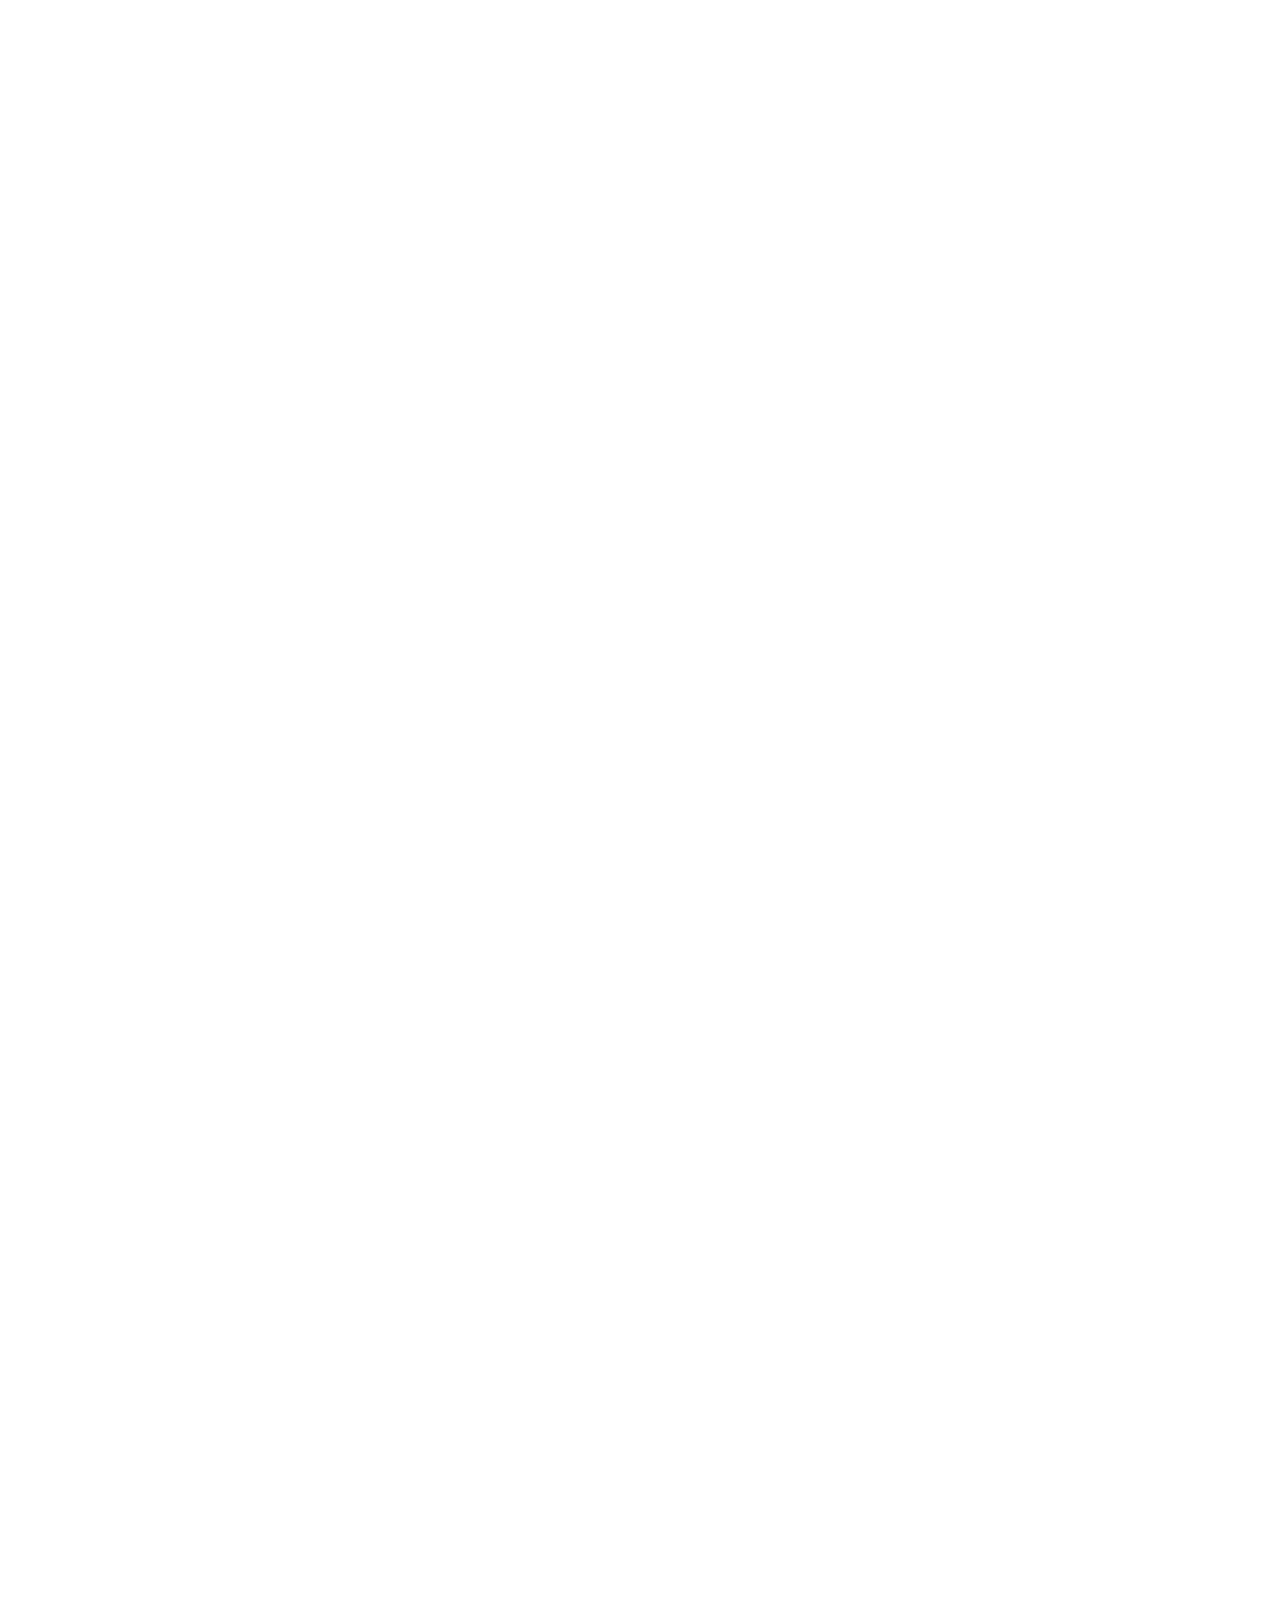
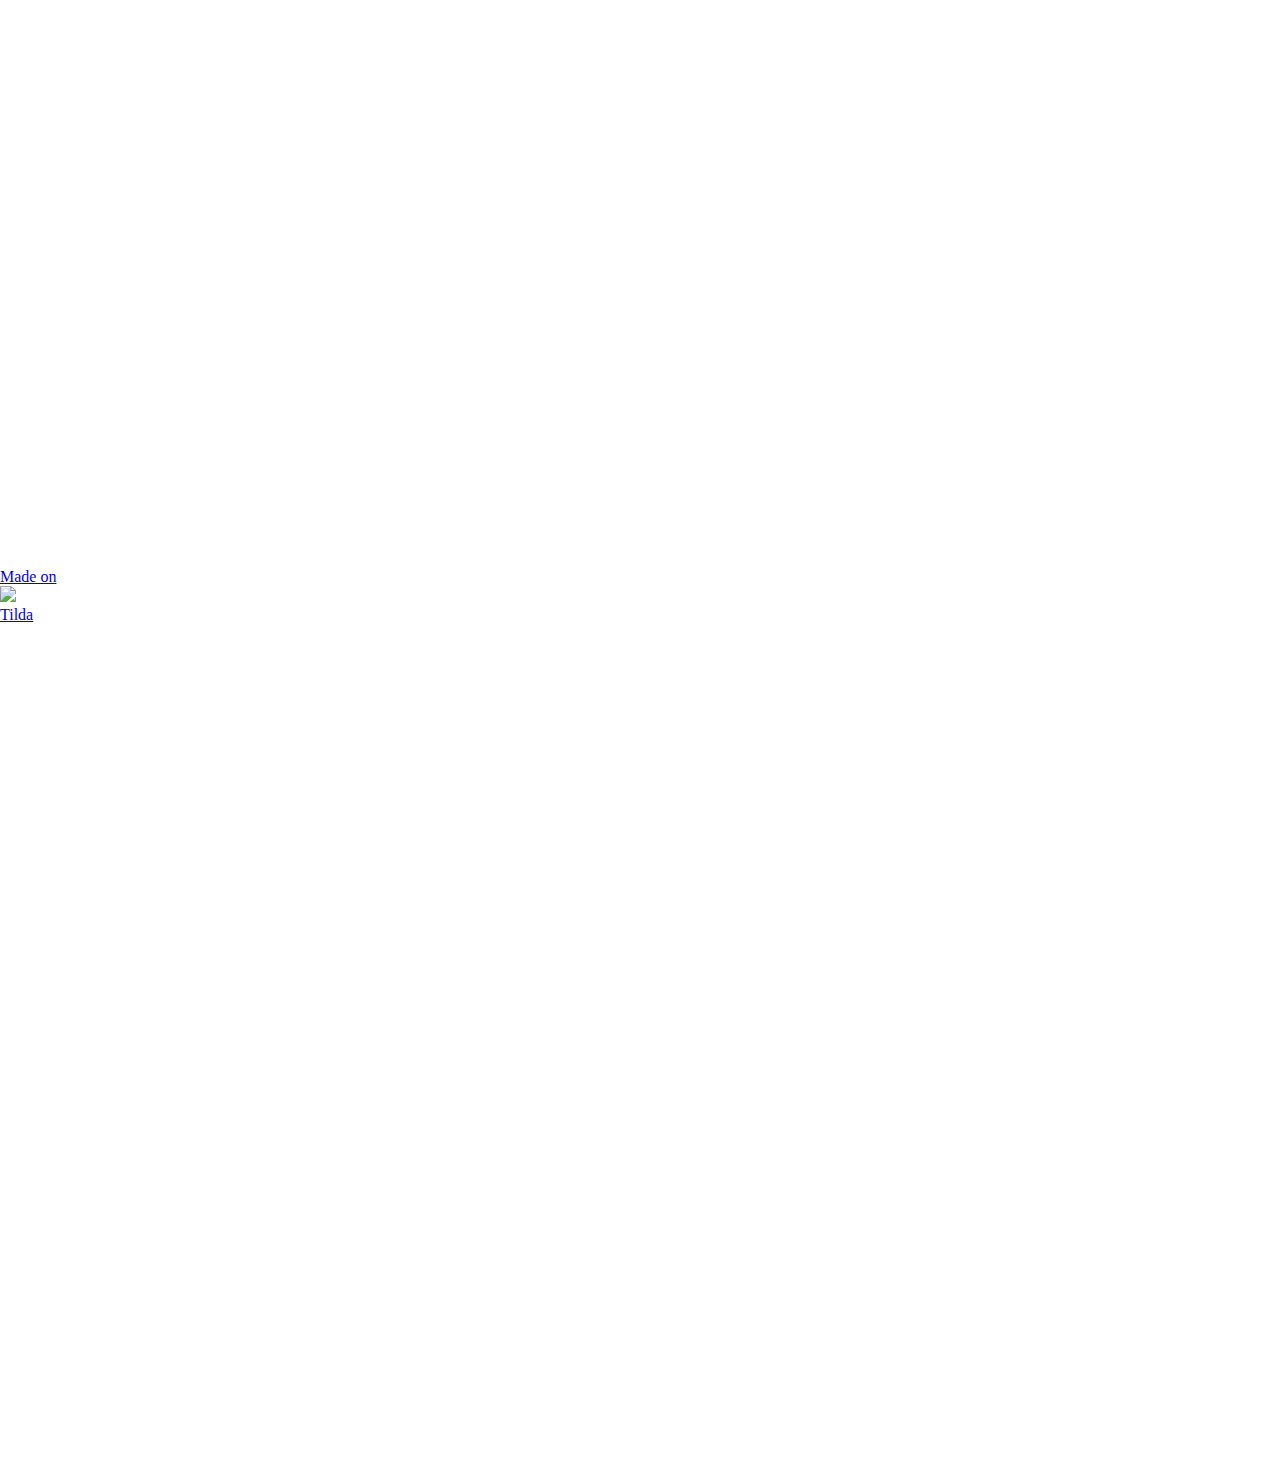
==== index.html @ 74adfaa8 "Add files via upload" ====
<!DOCTYPE html><html> <head><meta charset="utf-8" /><meta http-equiv="Content-Type" content="text/html; charset=utf-8" /><meta name="viewport" content="width=device-width, initial-scale=1.0" /> <!--metatextblock--><title>Richman lounge</title><meta property="og:url" content="http://45gg.tilda.ws/page7976437.html" /><meta property="og:title" content="Richman lounge" /><meta property="og:description" content="" /><meta property="og:type" content="website" /> <link rel="canonical" href="http://45gg.tilda.ws/page7976437.html"><!--/metatextblock--><meta property="fb:app_id" content="257953674358265" /><meta name="format-detection" content="telephone=no" /><meta http-equiv="x-dns-prefetch-control" content="on"><link rel="dns-prefetch" href="https://tilda.ws"><link rel="dns-prefetch" href="https://static.tildacdn.com"><link rel="shortcut icon" href="https://static.tildacdn.com/img/tildafavicon.ico" type="image/x-icon" /><!-- Assets --><link rel="stylesheet" href="https://static.tildacdn.com/css/tilda-grid-3.0.min.css" type="text/css" media="all" /><link rel="stylesheet" href="https://tilda.ws/project1634036/tilda-blocks-2.12.css?t=1572715672" type="text/css" media="all" /><link rel="stylesheet" href="https://static.tildacdn.com/css/tilda-animation-1.0.min.css" type="text/css" media="all" /><link rel="stylesheet" href="https://static.tildacdn.com/css/tilda-slds-1.4.min.css" type="text/css" media="all" /><link rel="stylesheet" href="https://static.tildacdn.com/css/tilda-zoom-2.0.min.css" type="text/css" media="all" /><script src="https://static.tildacdn.com/js/jquery-1.10.2.min.js"></script><script src="https://static.tildacdn.com/js/tilda-scripts-2.8.min.js"></script><script src="https://tilda.ws/project1634036/tilda-blocks-2.7.js?t=1572715672"></script><script src="https://static.tildacdn.com/js/lazyload-1.3.min.js" charset="utf-8"></script><script src="https://static.tildacdn.com/js/tilda-animation-1.0.min.js" charset="utf-8"></script><script src="https://static.tildacdn.com/js/tilda-slds-1.4.min.js" charset="utf-8"></script><script src="https://static.tildacdn.com/js/hammer.min.js" charset="utf-8"></script><script src="https://static.tildacdn.com/js/tilda-zoom-2.0.min.js" charset="utf-8"></script><script type="text/javascript">window.dataLayer = window.dataLayer || [];</script><script type="text/javascript">if((/bot|google|yandex|baidu|bing|msn|duckduckbot|teoma|slurp|crawler|spider|robot|crawling|facebook/i.test(navigator.userAgent))===false && typeof(sessionStorage)!='undefined' && sessionStorage.getItem('visited')!=='y'){	var style=document.createElement('style');	style.type='text/css';	style.innerHTML='@media screen and (min-width: 980px) {.t-records {opacity: 0;}.t-records_animated {-webkit-transition: opacity ease-in-out .2s;-moz-transition: opacity ease-in-out .2s;-o-transition: opacity ease-in-out .2s;transition: opacity ease-in-out .2s;}.t-records.t-records_visible {opacity: 1;}}';	document.getElementsByTagName('head')[0].appendChild(style);	$(document).ready(function() { $('.t-records').addClass('t-records_animated'); setTimeout(function(){ $('.t-records').addClass('t-records_visible'); sessionStorage.setItem('visited','y'); },400);	});
}</script></head><body class="t-body" style="margin:0;"><!--allrecords--><div id="allrecords" class="t-records" data-hook="blocks-collection-content-node" data-tilda-project-id="1634036" data-tilda-page-id="7976437" data-tilda-formskey="f21e9b0b5f31719cbe5cd956c4e78e54" ><div id="rec139011988" class="r t-rec" style=" " data-animationappear="off" data-record-type="396" ><!-- T396 --><style>#rec139011988 .t396__artboard{min-height: 700px;height: 100vh; background-color: #ffffff;}#rec139011988 .t396__filter{min-height: 700px;height: 100vh;}#rec139011988 .t396__carrier{min-height: 700px;height: 100vh;background-position: center top;background-attachment: fixed;transform:translate3d(0,0,0);-moz-transform: unset;background-image: url('https://static.tildacdn.com/tild6662-3864-4765-a563-616562633734/-/resize/20x/background_contacts.png');background-size:cover;background-repeat:no-repeat;}@media screen and (max-width: 1199px){#rec139011988 .t396__artboard{}#rec139011988 .t396__filter{}#rec139011988 .t396__carrier{background-attachment:scroll;}}@media screen and (max-width: 959px){}@media screen and (max-width: 639px){}@media screen and (max-width: 479px){}#rec139011988 .tn-elem[data-elem-id="1470209944682"]{color:#000000;z-index:2;top: calc(50vh - 350px + 335px);left: calc(50% - 600px + 150px);width:600px;}#rec139011988 .tn-elem[data-elem-id="1470209944682"] .tn-atom{color:#000000;font-size:38px;font-family:'Arial',Arial,sans-serif;line-height:0.95;font-weight:700;background-position:center center;border-color:transparent;border-style:solid;}@media screen and (max-width: 1199px){}@media screen and (max-width: 959px){#rec139011988 .tn-elem[data-elem-id="1470209944682"]{top: calc(50vh - 350px + 520px);left: calc(50% - 320px + 60px);width:569px;}#rec139011988 .tn-elem[data-elem-id="1470209944682"] .tn-atom{font-size:37px;}}@media screen and (max-width: 639px){#rec139011988 .tn-elem[data-elem-id="1470209944682"]{top: calc(50vh - 350px + 530px);left: calc(50% - 240px + 30px);width:580px;}#rec139011988 .tn-elem[data-elem-id="1470209944682"] .tn-atom{font-size:31px;}}@media screen and (max-width: 479px){#rec139011988 .tn-elem[data-elem-id="1470209944682"]{top: calc(530px);left: calc(50% - 160px + 10px);width:337px;}#rec139011988 .tn-elem[data-elem-id="1470209944682"] .tn-atom{font-size:22px;}}#rec139011988 .tn-elem[data-elem-id="1470210011265"]{color:#000000;z-index:3;top: calc(50vh - 350px + 450px);left: calc(50% - 600px + 290px);width:410px;}#rec139011988 .tn-elem[data-elem-id="1470210011265"] .tn-atom{color:#000000;font-size:27px;font-family:'Georgia',serif;line-height:1;font-weight:500;background-position:center center;border-color:transparent;border-style:solid;}@media screen and (max-width: 1199px){}@media screen and (max-width: 959px){#rec139011988 .tn-elem[data-elem-id="1470210011265"]{top: calc(50vh - 350px + 610px);left: calc(50% - 320px + 120px);}}@media screen and (max-width: 639px){#rec139011988 .tn-elem[data-elem-id="1470210011265"]{top: calc(50vh - 350px + 615px);left: calc(50% - 240px + 100px);width:388px;}#rec139011988 .tn-elem[data-elem-id="1470210011265"] .tn-atom{font-size:19px;}}@media screen and (max-width: 479px){#rec139011988 .tn-elem[data-elem-id="1470210011265"]{top: calc(605px);left: calc(50% - 160px + 10px);}#rec139011988 .tn-elem[data-elem-id="1470210011265"] .tn-atom{font-size:20px;}}#rec139011988 .tn-elem[data-elem-id="1470210033144"]{z-index:4;top: calc(50vh - 350px + 0px);left: calc(50% - 600px + 0px);width:60%;}#rec139011988 .tn-elem[data-elem-id="1470210033144"] .tn-atom{background-position:center center;border-color:transparent;border-style:solid;}@media screen and (max-width: 1199px){#rec139011988 .tn-elem[data-elem-id="1470210033144"]{top: calc(50vh - 350px + 10px);left: calc(50% - 480px + 90px);}}@media screen and (max-width: 959px){#rec139011988 .tn-elem[data-elem-id="1470210033144"]{top: calc(50vh - 350px + 0px);left: calc(50% - 320px + 110px);}}@media screen and (max-width: 639px){}@media screen and (max-width: 479px){#rec139011988 .tn-elem[data-elem-id="1470210033144"]{top: calc(35px);left: calc(50% - 160px + 20px);width:87%;}}#rec139011988 .tn-elem[data-elem-id="1470210128180"]{color:#000000;z-index:5;top: calc(50vh - 350px + 620px);left: calc(50% - 600px + 180px);width:190px;}#rec139011988 .tn-elem[data-elem-id="1470210128180"] .tn-atom{color:#000000;font-size:18px;font-family:'Arial',Arial,sans-serif;line-height:1.55;font-weight:400;opacity:0.2;background-position:center center;border-color:transparent;border-style:solid;}@media screen and (max-width: 1199px){}@media screen and (max-width: 959px){}@media screen and (max-width: 639px){}@media screen and (max-width: 479px){}#rec139011988 .tn-elem[data-elem-id="1470210224069"]{z-index:1;top: calc(50vh - 350px + 0px);left: calc(50% - 600px + 732px);width:40%;height:100vh;}#rec139011988 .tn-elem[data-elem-id="1470210224069"] .tn-atom{background-color:#fff705;background-position:center center;background-size:cover;background-repeat:no-repeat;border-color:transparent;border-style:solid;}@media screen and (max-width: 1199px){}@media screen and (max-width: 959px){#rec139011988 .tn-elem[data-elem-id="1470210224069"]{top: calc(50vh - 350px + 167px);left: calc(50% - 320px + 229px);width:29%;height:47vh;}}@media screen and (max-width: 639px){#rec139011988 .tn-elem[data-elem-id="1470210224069"]{top: calc(50vh - 350px + 149px);left: calc(50% - 240px + 126px);width:46%;height:52vh;}}@media screen and (max-width: 479px){#rec139011988 .tn-elem[data-elem-id="1470210224069"]{top: calc(179px);left: calc(50% - 160px + 62px);width:61%;height:45vh;}}#rec139011988 .tn-elem[data-elem-id="1470233923389"]{color:#000000;z-index:6;top: calc(50vh - 350px + 480px);left: calc(50% - 600px + 260px);width:410px;}#rec139011988 .tn-elem[data-elem-id="1470233923389"] .tn-atom{color:#000000;font-size:44px;font-family:'Arial',Arial,sans-serif;line-height:1.15;font-weight:400;opacity:0.2;background-position:center center;border-color:transparent;border-style:solid;}@media screen and (max-width: 1199px){}@media screen and (max-width: 959px){}@media screen and (max-width: 639px){}@media screen and (max-width: 479px){}</style> <div class='t396'><div class="t396__artboard" data-artboard-recid="139011988"	data-artboard-height="700"	data-artboard-height_vh="100"	data-artboard-valign="center"	data-artboard-ovrflw=""	> <div class="t396__carrier t-bgimg" data-artboard-recid="139011988" data-original="https://static.tildacdn.com/tild6662-3864-4765-a563-616562633734/background_contacts.png"></div> <div class="t396__filter" data-artboard-recid="139011988"></div> <div class='t396__elem tn-elem tn-elem__1390119881470209944682' data-elem-id='1470209944682' data-elem-type='text'	data-field-top-value="335"	data-field-top-res-640-value="520"	data-field-top-res-480-value="530"	data-field-top-res-320-value="530"	data-field-left-value="150"	data-field-left-res-640-value="60"	data-field-left-res-480-value="30"	data-field-left-res-320-value="10"	data-field-width-value="600"	data-field-width-res-640-value="569"	data-field-width-res-480-value="580"	data-field-width-res-320-value="337"	data-field-axisy-value="top"	data-field-axisx-value="left"	data-field-container-value="grid"	data-field-topunits-value=""	data-field-leftunits-value=""	data-field-heightunits-value=""	data-field-widthunits-value="" > <div class='tn-atom' field='tn_text_1470209944682' >Москва, ЖК Мещерский Лес, Боровское шоссе, д.2 кор.5</div> </div> <div class='t396__elem tn-elem tn-elem__1390119881470210011265' data-elem-id='1470210011265' data-elem-type='text'	data-field-top-value="450"	data-field-top-res-640-value="610"	data-field-top-res-480-value="615"	data-field-top-res-320-value="605"	data-field-left-value="290"	data-field-left-res-640-value="120"	data-field-left-res-480-value="100"	data-field-left-res-320-value="10"	data-field-width-value="410"	data-field-width-res-480-value="388"	data-field-axisy-value="top"	data-field-axisx-value="left"	data-field-container-value="grid"	data-field-topunits-value=""	data-field-leftunits-value=""	data-field-heightunits-value=""	data-field-widthunits-value="" > <div class='tn-atom' field='tn_text_1470210011265' >Резерв столов +7965 404-41-41</div> </div> <div class='t396__elem tn-elem tn-elem__1390119881470210033144 t-animate' data-elem-id='1470210033144' data-elem-type='image'	data-field-top-value="0"	data-field-top-res-960-value="10"	data-field-top-res-640-value="0"	data-field-top-res-320-value="35"	data-field-left-value="0"	data-field-left-res-960-value="90"	data-field-left-res-640-value="110"	data-field-left-res-320-value="20"	data-field-width-value="60"	data-field-width-res-320-value="87"	data-field-axisy-value="top"	data-field-axisx-value="left"	data-field-container-value="grid"	data-field-topunits-value=""	data-field-leftunits-value=""	data-field-heightunits-value=""	data-field-widthunits-value="%"	data-animate-style="zoomin" data-animate-duration="1.5" data-animate-scale="2" > <div class='tn-atom' > <img class='tn-atom__img t-img' data-original='https://static.tildacdn.com/tild6636-3834-4633-b361-353232643632/logo.png' imgfield='tn_img_1470210033144'> </div> </div> <div class='t396__elem tn-elem tn-elem__1390119881470210128180' data-elem-id='1470210128180' data-elem-type='text'	data-field-top-value="620"	data-field-left-value="180"	data-field-width-value="190"	data-field-axisy-value="top"	data-field-axisx-value="left"	data-field-container-value="grid"	data-field-topunits-value=""	data-field-leftunits-value=""	data-field-heightunits-value=""	data-field-widthunits-value="" > <div class='tn-atom' field='tn_text_1470210128180' ></div> </div> <div class='t396__elem tn-elem tn-elem__1390119881470210224069 t-animate' data-elem-id='1470210224069' data-elem-type='shape'	data-field-top-value="0"	data-field-top-res-640-value="167"	data-field-top-res-480-value="149"	data-field-top-res-320-value="179"	data-field-left-value="732"	data-field-left-res-640-value="229"	data-field-left-res-480-value="126"	data-field-left-res-320-value="62"	data-field-height-value="100"	data-field-height-res-640-value="47"	data-field-height-res-480-value="52"	data-field-height-res-320-value="45"	data-field-width-value="40"	data-field-width-res-640-value="29"	data-field-width-res-480-value="46"	data-field-width-res-320-value="61"	data-field-axisy-value="top"	data-field-axisx-value="left"	data-field-container-value="grid"	data-field-topunits-value=""	data-field-leftunits-value=""	data-field-heightunits-value="%"	data-field-widthunits-value="%"	data-animate-style="zoomin" data-animate-duration="1.5" data-animate-scale="2" > <div class='tn-atom t-bgimg' data-original="https://static.tildacdn.com/tild6133-3939-4739-b464-666165666536/image6.jpeg" style="background-image:url('https://static.tildacdn.com/tild6133-3939-4739-b464-666165666536/-/resize/20x/image6.jpeg');" > </div> </div> <div class='t396__elem tn-elem tn-elem__1390119881470233923389' data-elem-id='1470233923389' data-elem-type='text'	data-field-top-value="480"	data-field-left-value="260"	data-field-width-value="410"	data-field-axisy-value="top"	data-field-axisx-value="left"	data-field-container-value="grid"	data-field-topunits-value=""	data-field-leftunits-value=""	data-field-heightunits-value=""	data-field-widthunits-value="" > <div class='tn-atom' field='tn_text_1470233923389' ></div> </div> </div> </div> <script>$( document ).ready(function() { t396_init('139011988');
});</script><!-- /T396 --></div><div id="rec139105509" class="r t-rec t-rec_pt_0 t-rec_pb_0" style="padding-top:0px;padding-bottom:0px; " data-animationappear="off" data-record-type="465" ><!-- T465 --><div class="t465"> <div class="t-container__100 t465__container"> <div class="t465__item"> <a style="height: 100px;" class="t465__fb" href="https://facebook.com/RichmanLoungeMsk" target="_blank" rel="nofollow"> <div class="t465__iconwrapper"> <svg class="t-sociallinks__svg" version="1.1" id="Layer_1" xmlns="http://www.w3.org/2000/svg" xmlns:xlink="http://www.w3.org/1999/xlink" x="0px" y="0px" width="50px" height="50px" viewBox="0 0 48 48" enable-background="new 0 0 48 48" xml:space="preserve"><desc>Facebook</desc><path style="fill:#fff;" d="M21.1 7.8C22.5 6.5 24.5 6 26.4 6h6v6.3h-3.9c-.8-.1-1.6.6-1.8 1.4v4.2h5.7c-.1 2-.4 4.1-.7 6.1h-5v18h-7.4V24h-3.6v-6h3.6v-5.9c.1-1.7.7-3.3 1.8-4.3z"/></svg> </div> </a> </div> <div class="t465__item"> <a style="height: 100px;" class="t465__vk" href="https://vk.com/richmanlounge" target="_blank" rel="nofollow"> <div class="t465__iconwrapper"> <svg class="t-sociallinks__svg" version="1.1" id="Layer_1" xmlns="http://www.w3.org/2000/svg" xmlns:xlink="http://www.w3.org/1999/xlink" x="0px" y="0px" width="50px" height="50px" viewBox="0 0 48 48" enable-background="new 0 0 48 48" xml:space="preserve"><desc>VK</desc><path style="fill:#fff;" d="M41.2 22.2c.6-.8 1.1-1.5 1.5-2 2.7-3.5 3.8-5.8 3.5-6.8l-.2-.2c-.1-.1-.3-.3-.7-.4-.4-.1-.9-.1-1.5-.1h-7.2c-.2 0-.3 0-.3.1 0 0-.1 0-.1.1v.1c-.1 0-.2.1-.3.2-.1.1-.2.2-.2.4-.7 1.9-1.5 3.6-2.5 5.2-.6 1-1.1 1.8-1.6 2.5s-.9 1.2-1.2 1.5c-.3.3-.6.6-.9.8-.2.3-.4.4-.5.4-.1 0-.3-.1-.4-.1-.2-.1-.4-.3-.5-.6-.1-.2-.2-.5-.3-.9 0-.4-.1-.7-.1-.9v-1.1-1-1.9c0-.7 0-1.2.1-1.6v-1.3c0-.4 0-.8-.1-1.1-.1-.3-.1-.5-.2-.7-.1-.2-.3-.4-.5-.6-.2-.1-.5-.2-.8-.3-.8-.2-1.9-.3-3.1-.3-2.9 0-4.7.2-5.5.6-.3.2-.6.4-.9.7-.3.3-.3.5-.1.6.9.1 1.6.5 2 1l.1.3c.1.2.2.6.3 1.1.1.5.2 1.1.2 1.7.1 1.1.1 2.1 0 2.9-.1.8-.1 1.4-.2 1.9-.1.4-.2.8-.3 1.1-.1.3-.2.4-.3.5 0 .1-.1.1-.1.1-.1-.1-.4-.1-.6-.1-.2 0-.5-.1-.8-.3-.3-.2-.6-.5-1-.9-.3-.4-.7-.9-1.1-1.6-.4-.7-.8-1.5-1.3-2.4l-.4-.7c-.2-.4-.5-1.1-.9-1.9-.4-.8-.8-1.6-1.1-2.4-.1-.3-.3-.6-.6-.7l-.1-.1c-.1-.1-.2-.1-.4-.2s-.3-.1-.5-.2H3.2c-.6 0-1.1.1-1.3.4l-.1.1c0 .1-.1.2-.1.4s0 .4.1.6c.9 2.2 1.9 4.3 3 6.3s2 3.6 2.8 4.9c.8 1.2 1.6 2.4 2.4 3.5.8 1.1 1.4 1.8 1.7 2.1.3.3.5.5.6.7l.6.6c.4.4.9.8 1.6 1.3.7.5 1.5 1 2.4 1.5.9.5 1.9.9 3 1.2 1.2.3 2.3.4 3.4.4H26c.5 0 .9-.2 1.2-.5l.1-.1c.1-.1.1-.2.2-.4s.1-.4.1-.6c0-.7 0-1.3.1-1.8s.2-.9.4-1.2c.1-.3.3-.5.5-.7.2-.2.3-.3.4-.3.1 0 .1-.1.2-.1.4-.1.8 0 1.3.4s1 .8 1.4 1.3c.4.5 1 1.1 1.6 1.8.6.7 1.2 1.2 1.6 1.5l.5.3c.3.2.7.4 1.2.5.5.2.9.2 1.3.1l5.9-.1c.6 0 1-.1 1.4-.3.3-.2.5-.4.6-.6.1-.2.1-.5 0-.8-.1-.3-.1-.5-.2-.6-.1-.1-.1-.2-.2-.3-.8-1.4-2.2-3.1-4.4-5.1-1-.9-1.6-1.6-1.9-1.9-.5-.6-.6-1.2-.3-1.9.3-.5 1-1.5 2.2-3z"/></svg> </div> </a> </div> <div class="t465__item"> <a style="height: 100px;" class="t465__instagram" href="https://instagram.com/richman_lounge" target="_blank" rel="nofollow"> <div class="t465__iconwrapper"> <svg class="t-sociallinks__svg" version="1.1" id="Layer_1" xmlns="http://www.w3.org/2000/svg" xmlns:xlink="http://www.w3.org/1999/xlink" x="0px" y="0px" width="50px" height="50px" viewBox="0 0 25 25" enable-background="new 0 0 25 25" xml:space="preserve"><desc>Instagram</desc><path style="fill:#fff;" d="M16.396,3.312H8.604c-2.921,0-5.292,2.371-5.292,5.273v7.846c0,2.886,2.371,5.256,5.292,5.256h7.791c2.922,0,5.292-2.37,5.292-5.274V8.586C21.688,5.683,19.317,3.312,16.396,3.312L16.396,3.312z M7.722,12.5c0-2.64,2.142-4.778,4.778-4.778c2.636,0,4.777,2.138,4.777,4.778s-2.142,4.777-4.777,4.777C9.864,17.277,7.722,15.14,7.722,12.5zM17.756,8.182c-0.615,0-1.104-0.487-1.104-1.102s0.488-1.103,1.104-1.103c0.614,0,1.102,0.488,1.102,1.103S18.37,8.182,17.756,8.182L17.756,8.182z"/><path style="fill:#fff;" d="M12.5,9.376c-1.731,0-3.124,1.398-3.124,3.124c0,1.725,1.393,3.124,3.124,3.124c1.732,0,3.124-1.399,3.124-3.124C15.624,10.775,14.211,9.376,12.5,9.376L12.5,9.376z"/></svg> </div> </a> </div> </div></div></div><div id="rec139105659" class="r t-rec" style=" " data-animationappear="off" data-record-type="396" ><!-- T396 --><style>#rec139105659 .t396__artboard{height: 550px;background-color: #ffffff;}#rec139105659 .t396__filter{height: 550px;}#rec139105659 .t396__carrier{height: 550px;background-position: center center;background-attachment: scroll;background-size:cover;background-repeat:no-repeat;}@media screen and (max-width: 1199px){#rec139105659 .t396__artboard{}#rec139105659 .t396__filter{}#rec139105659 .t396__carrier{background-attachment:scroll;}}@media screen and (max-width: 959px){}@media screen and (max-width: 639px){}@media screen and (max-width: 479px){}#rec139105659 .tn-elem[data-elem-id="1572711992097"]{z-index:1;top: 0px;left: calc(50% - 600px + -9px);width:117%;height:99vh;}#rec139105659 .tn-elem[data-elem-id="1572711992097"] .tn-atom{background-position:center center;border-color:transparent;border-style:solid;}@media screen and (max-width: 1199px){#rec139105659 .tn-elem[data-elem-id="1572711992097"]{top: 0px;left: calc(50% - 480px + -4px);width:106%;height:99vh;}}@media screen and (max-width: 959px){}@media screen and (max-width: 639px){}@media screen and (max-width: 479px){}</style> <div class='t396'><div class="t396__artboard" data-artboard-recid="139105659"	data-artboard-height="550"	data-artboard-height_vh=""	data-artboard-valign="center"	data-artboard-ovrflw=""	> <div class="t396__carrier" data-artboard-recid="139105659"></div> <div class="t396__filter" data-artboard-recid="139105659"></div> <div class='t396__elem tn-elem tn-elem__1391056591572711992097' data-elem-id='1572711992097' data-elem-type='html'	data-field-top-value="0"	data-field-top-res-960-value="0"	data-field-left-value="-9"	data-field-left-res-960-value="-4"	data-field-height-value="99"	data-field-height-res-960-value="99"	data-field-width-value="117"	data-field-width-res-960-value="106"	data-field-axisy-value="top"	data-field-axisx-value="left"	data-field-container-value="grid"	data-field-topunits-value="%"	data-field-leftunits-value="%"	data-field-heightunits-value="%"	data-field-widthunits-value="%" > <div class='tn-atom tn-atom__html'> <iframe src="https://yandex.ru/map-widget/v1/?um=constructor%3Ae1da8669a251283d9ef6dd6b2700c4b047266ae11752fbc87a95ef2aae9c79c2&amp;source=constructor" width="1500" height="500" frameborder="0"></iframe> </div> </div> </div> </div> <script>$( document ).ready(function() { t396_init('139105659');
});</script><!-- /T396 --></div><div id="rec139109166" class="r t-rec" style="background-color:#efefef; " data-record-type="396" data-bg-color="#efefef"><!-- T396 --><style>#rec139109166 .t396__artboard{height: 556px;background-color: #efefef;}#rec139109166 .t396__filter{height: 556px;}#rec139109166 .t396__carrier{height: 556px;background-position: center center;background-attachment: scroll;background-image: url('https://static.tildacdn.com/tild6436-6665-4134-b735-626164386562/-/resize/20x/background_contacts.png');background-size:cover;background-repeat:no-repeat;}@media screen and (max-width: 1199px){#rec139109166 .t396__artboard{height: 545px;}#rec139109166 .t396__filter{height: 545px;}#rec139109166 .t396__carrier{height: 545px;background-attachment:scroll;}}@media screen and (max-width: 959px){}@media screen and (max-width: 639px){#rec139109166 .t396__artboard{height: 475px;}#rec139109166 .t396__filter{height: 475px;}#rec139109166 .t396__carrier{height: 475px;}}@media screen and (max-width: 479px){}#rec139109166 .tn-elem[data-elem-id="1470210011265"]{color:#000000;text-align:center;z-index:3;top: 120px;left: calc(50% - 480px + 0px);width:960px;}#rec139109166 .tn-elem[data-elem-id="1470210011265"] .tn-atom{color:#000000;font-size:48px;font-family:'Arial',Arial,sans-serif;line-height:1.55;font-weight:700;background-position:center center;border-color:transparent;border-style:solid;}@media screen and (max-width: 1199px){#rec139109166 .tn-elem[data-elem-id="1470210011265"]{top: 40px;left: calc(50% - 390px + 0px);width:780px;}#rec139109166 .tn-elem[data-elem-id="1470210011265"] .tn-atom{font-size:44px;}}@media screen and (max-width: 959px){#rec139109166 .tn-elem[data-elem-id="1470210011265"]{top: 95px;left: calc(50% - 310px + 0px);width:620px;}}@media screen and (max-width: 639px){#rec139109166 .tn-elem[data-elem-id="1470210011265"]{top: 114px;left: calc(50% - 230px + 0px);width:460px;}#rec139109166 .tn-elem[data-elem-id="1470210011265"] .tn-atom{font-size:30px;}}@media screen and (max-width: 479px){#rec139109166 .tn-elem[data-elem-id="1470210011265"]{top: 40px;left: calc(50% - 150px + -10px);width:300px;}}#rec139109166 .tn-elem[data-elem-id="1481028460033"]{color:#000000;text-align:center;z-index:4;top: 240px;left: calc(50% - 300px + 0px);width:600px;}#rec139109166 .tn-elem[data-elem-id="1481028460033"] .tn-atom{color:#000000;font-size:24px;font-family:'Arial',Arial,sans-serif;line-height:1.55;font-weight:400;background-position:center center;border-color:transparent;border-style:solid;}@media screen and (max-width: 1199px){#rec139109166 .tn-elem[data-elem-id="1481028460033"]{top: 185px;left: calc(50% - 300px + 0px);}#rec139109166 .tn-elem[data-elem-id="1481028460033"] .tn-atom{font-size:22px;line-height:1.5;}}@media screen and (max-width: 959px){#rec139109166 .tn-elem[data-elem-id="1481028460033"]{top: 220px;left: calc(50% - 300px + 0px);}}@media screen and (max-width: 639px){#rec139109166 .tn-elem[data-elem-id="1481028460033"]{top: 180px;left: calc(50% - 230px + 0px);width:460px;}#rec139109166 .tn-elem[data-elem-id="1481028460033"] .tn-atom{font-size:20px;line-height:1.45;}}@media screen and (max-width: 479px){#rec139109166 .tn-elem[data-elem-id="1481028460033"]{top: 130px;left: calc(50% - 150px + 0px);width:300px;}#rec139109166 .tn-elem[data-elem-id="1481028460033"] .tn-atom{line-height:1.4;}}#rec139109166 .tn-elem[data-elem-id="1481028543546"]{z-index:6;top: 385px;left: calc(50% - 600px + 400px);width:50px;}#rec139109166 .tn-elem[data-elem-id="1481028543546"] .tn-atom{background-position:center center;border-color:transparent;border-style:solid;}@media screen and (max-width: 1199px){#rec139109166 .tn-elem[data-elem-id="1481028543546"]{top: 365px;left: calc(50% - 480px + 270px);width:45px;}}@media screen and (max-width: 959px){#rec139109166 .tn-elem[data-elem-id="1481028543546"]{top: 360px;left: calc(50% - 320px + 130px);}}@media screen and (max-width: 639px){#rec139109166 .tn-elem[data-elem-id="1481028543546"]{top: 330px;left: calc(50% - 240px + -200px);}}@media screen and (max-width: 479px){#rec139109166 .tn-elem[data-elem-id="1481028543546"]{top: 295px;left: calc(50% - 160px + -150px);}}#rec139109166 .tn-elem[data-elem-id="1572713832294"]{z-index:7;top: 445px;left: calc(50% - 600px + 456px);width:270px;height:80px;}#rec139109166 .tn-elem[data-elem-id="1572713832294"] .tn-atom{background-position:center center;border-color:transparent;border-style:solid;}@media screen and (max-width: 1199px){#rec139109166 .tn-elem[data-elem-id="1572713832294"]{top: 396px;left: calc(50% - 480px + 326px);}}@media screen and (max-width: 959px){#rec139109166 .tn-elem[data-elem-id="1572713832294"]{top: 392px;left: calc(50% - 320px + 182px);}}@media screen and (max-width: 639px){#rec139109166 .tn-elem[data-elem-id="1572713832294"]{top: 339px;left: calc(50% - 240px + 92px);}}@media screen and (max-width: 479px){#rec139109166 .tn-elem[data-elem-id="1572713832294"]{top: 357px;left: calc(50% - 160px + 21px);width:270px;height:60px;}}</style> <div class='t396'><div class="t396__artboard" data-artboard-recid="139109166"	data-artboard-height="556"	data-artboard-height-res-960="545"	data-artboard-height-res-480="475"	data-artboard-height_vh=""	data-artboard-valign="center"	data-artboard-ovrflw=""	> <div class="t396__carrier t-bgimg" data-artboard-recid="139109166" data-original="https://static.tildacdn.com/tild6436-6665-4134-b735-626164386562/background_contacts.png"></div> <div class="t396__filter" data-artboard-recid="139109166"></div> <div class='t396__elem tn-elem tn-elem__1391091661470210011265' data-elem-id='1470210011265' data-elem-type='text'	data-field-top-value="120"	data-field-top-res-960-value="40"	data-field-top-res-640-value="95"	data-field-top-res-480-value="114"	data-field-top-res-320-value="40"	data-field-left-value="0"	data-field-left-res-960-value="0"	data-field-left-res-640-value="0"	data-field-left-res-480-value="0"	data-field-left-res-320-value="-10"	data-field-width-value="960"	data-field-width-res-960-value="780"	data-field-width-res-640-value="620"	data-field-width-res-480-value="460"	data-field-width-res-320-value="300"	data-field-axisy-value="top"	data-field-axisx-value="center"	data-field-container-value="grid"	data-field-topunits-value=""	data-field-leftunits-value=""	data-field-heightunits-value=""	data-field-widthunits-value="" > <div class='tn-atom' field='tn_text_1470210011265' >ФРАНШИЗА</div> </div> <div class='t396__elem tn-elem tn-elem__1391091661481028460033' data-elem-id='1481028460033' data-elem-type='text'	data-field-top-value="240"	data-field-top-res-960-value="185"	data-field-top-res-640-value="220"	data-field-top-res-480-value="180"	data-field-top-res-320-value="130"	data-field-left-value="0"	data-field-left-res-960-value="0"	data-field-left-res-640-value="0"	data-field-left-res-480-value="0"	data-field-left-res-320-value="0"	data-field-width-value="600"	data-field-width-res-480-value="460"	data-field-width-res-320-value="300"	data-field-axisy-value="top"	data-field-axisx-value="center"	data-field-container-value="grid"	data-field-topunits-value=""	data-field-leftunits-value=""	data-field-heightunits-value=""	data-field-widthunits-value="" > <div class='tn-atom' field='tn_text_1481028460033' >Паушальный взнос - 350 000 рублей;<br>Ежемесячный взнос (роялти): отсутствует.<br>Напишите нам на почту и наш менеджер свяжется с Вами в ближашее время.</div> </div> <div class='t396__elem tn-elem tn-elem__1391091661481028543546' data-elem-id='1481028543546' data-elem-type='image'	data-field-top-value="385"	data-field-top-res-960-value="365"	data-field-top-res-640-value="360"	data-field-top-res-480-value="330"	data-field-top-res-320-value="295"	data-field-left-value="400"	data-field-left-res-960-value="270"	data-field-left-res-640-value="130"	data-field-left-res-480-value="-200"	data-field-left-res-320-value="-150"	data-field-width-value="50"	data-field-width-res-960-value="45"	data-field-axisy-value="top"	data-field-axisx-value="left"	data-field-container-value="grid"	data-field-topunits-value=""	data-field-leftunits-value=""	data-field-heightunits-value=""	data-field-widthunits-value="" > <div class='tn-atom' > <img class='tn-atom__img t-img' data-original='https://static.tildacdn.com/tild3734-3539-4234-b936-366563373565/arrow_6.svg' imgfield='tn_img_1481028543546'> </div> </div> <div class='t396__elem tn-elem tn-elem__1391091661572713832294' data-elem-id='1572713832294' data-elem-type='html'	data-field-top-value="445"	data-field-top-res-960-value="396"	data-field-top-res-640-value="392"	data-field-top-res-480-value="339"	data-field-top-res-320-value="357"	data-field-left-value="456"	data-field-left-res-960-value="326"	data-field-left-res-640-value="182"	data-field-left-res-480-value="92"	data-field-left-res-320-value="21"	data-field-height-value="80"	data-field-height-res-320-value="60"	data-field-width-value="270"	data-field-width-res-320-value="270"	data-field-axisy-value="top"	data-field-axisx-value="left"	data-field-container-value="grid"	data-field-topunits-value=""	data-field-leftunits-value=""	data-field-heightunits-value=""	data-field-widthunits-value="" > <div class='tn-atom tn-atom__html'> <a href="mailto:richmanloungemsk@gmail.com">НАПИШИТЕ НАМ НА ПОЧТУ</a> </div> </div> </div> </div> <script>$( document ).ready(function() { t396_init('139109166');
});</script><!-- /T396 --></div></div><!--/allrecords--><!-- Tilda copyright. Don't remove this line --><div class="t-tildalabel " id="tildacopy" data-tilda-sign="1634036#7976437"><a href="https://tilda.cc/?upm=1634036" class="t-tildalabel__link"><div class="t-tildalabel__wrapper"><div class="t-tildalabel__txtleft">Made on </div><div class="t-tildalabel__wrapimg"><img src="https://static.tildacdn.com/img/tildacopy.png" class="t-tildalabel__img"></div><div class="t-tildalabel__txtright">Tilda</div></div></a></div><!-- Stat --><script type="text/javascript">if (! window.mainTracker) { window.mainTracker = 'tilda'; }	(function (d, w, k, o, g) { var n=d.getElementsByTagName(o)[0],s=d.createElement(o),f=function(){n.parentNode.insertBefore(s,n);}; s.type = "text/javascript"; s.async = true; s.key = k; s.id = "tildastatscript"; s.src=g; if (w.opera=="[object Opera]") {d.addEventListener("DOMContentLoaded", f, false);} else { f(); } })(document, window, '277a43e802f1dcca2e8d66d0d5910d42','script','https://stat.tildacdn.com/js/tildastat-0.2.min.js');</script></body></html>
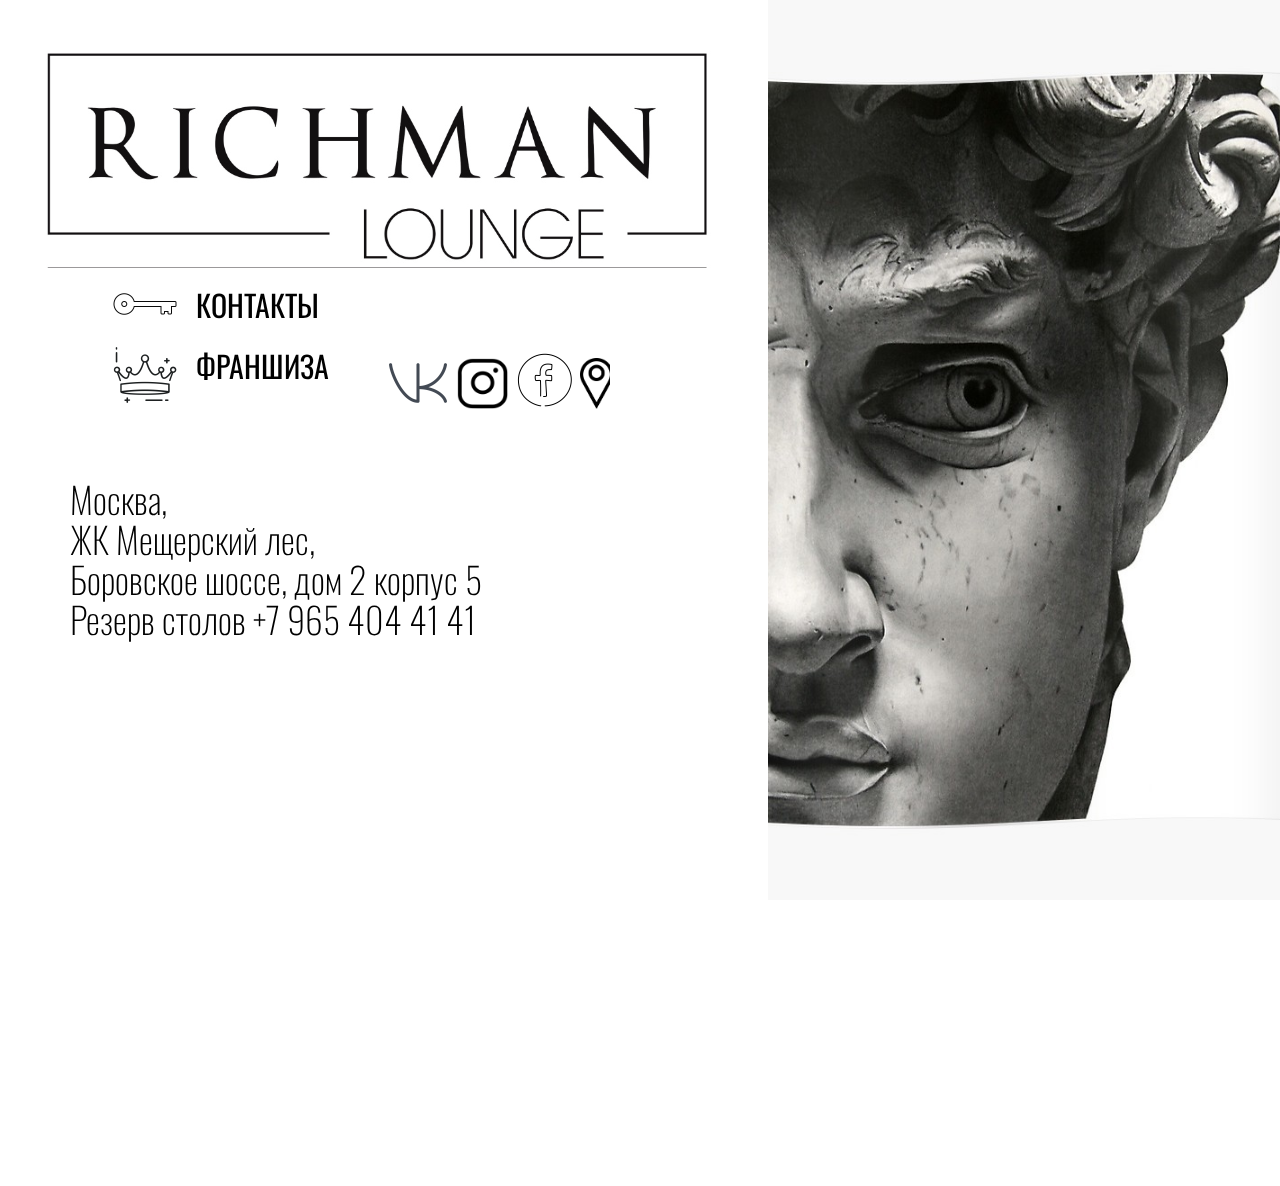
==== commit 33ce0cf4: "Add files via upload" ====
--- a/index.html
+++ b/index.html
@@ -1,5 +1,69 @@
-<!DOCTYPE html><html> <head><meta charset="utf-8" /><meta http-equiv="Content-Type" content="text/html; charset=utf-8" /><meta name="viewport" content="width=device-width, initial-scale=1.0" /> <!--metatextblock--><title>Richman lounge</title><meta property="og:url" content="http://45gg.tilda.ws/page7976437.html" /><meta property="og:title" content="Richman lounge" /><meta property="og:description" content="" /><meta property="og:type" content="website" /> <link rel="canonical" href="http://45gg.tilda.ws/page7976437.html"><!--/metatextblock--><meta property="fb:app_id" content="257953674358265" /><meta name="format-detection" content="telephone=no" /><meta http-equiv="x-dns-prefetch-control" content="on"><link rel="dns-prefetch" href="https://tilda.ws"><link rel="dns-prefetch" href="https://static.tildacdn.com"><link rel="shortcut icon" href="https://static.tildacdn.com/img/tildafavicon.ico" type="image/x-icon" /><!-- Assets --><link rel="stylesheet" href="https://static.tildacdn.com/css/tilda-grid-3.0.min.css" type="text/css" media="all" /><link rel="stylesheet" href="https://tilda.ws/project1634036/tilda-blocks-2.12.css?t=1572715672" type="text/css" media="all" /><link rel="stylesheet" href="https://static.tildacdn.com/css/tilda-animation-1.0.min.css" type="text/css" media="all" /><link rel="stylesheet" href="https://static.tildacdn.com/css/tilda-slds-1.4.min.css" type="text/css" media="all" /><link rel="stylesheet" href="https://static.tildacdn.com/css/tilda-zoom-2.0.min.css" type="text/css" media="all" /><script src="https://static.tildacdn.com/js/jquery-1.10.2.min.js"></script><script src="https://static.tildacdn.com/js/tilda-scripts-2.8.min.js"></script><script src="https://tilda.ws/project1634036/tilda-blocks-2.7.js?t=1572715672"></script><script src="https://static.tildacdn.com/js/lazyload-1.3.min.js" charset="utf-8"></script><script src="https://static.tildacdn.com/js/tilda-animation-1.0.min.js" charset="utf-8"></script><script src="https://static.tildacdn.com/js/tilda-slds-1.4.min.js" charset="utf-8"></script><script src="https://static.tildacdn.com/js/hammer.min.js" charset="utf-8"></script><script src="https://static.tildacdn.com/js/tilda-zoom-2.0.min.js" charset="utf-8"></script><script type="text/javascript">window.dataLayer = window.dataLayer || [];</script><script type="text/javascript">if((/bot|google|yandex|baidu|bing|msn|duckduckbot|teoma|slurp|crawler|spider|robot|crawling|facebook/i.test(navigator.userAgent))===false && typeof(sessionStorage)!='undefined' && sessionStorage.getItem('visited')!=='y'){	var style=document.createElement('style');	style.type='text/css';	style.innerHTML='@media screen and (min-width: 980px) {.t-records {opacity: 0;}.t-records_animated {-webkit-transition: opacity ease-in-out .2s;-moz-transition: opacity ease-in-out .2s;-o-transition: opacity ease-in-out .2s;transition: opacity ease-in-out .2s;}.t-records.t-records_visible {opacity: 1;}}';	document.getElementsByTagName('head')[0].appendChild(style);	$(document).ready(function() { $('.t-records').addClass('t-records_animated'); setTimeout(function(){ $('.t-records').addClass('t-records_visible'); sessionStorage.setItem('visited','y'); },400);	});
-}</script></head><body class="t-body" style="margin:0;"><!--allrecords--><div id="allrecords" class="t-records" data-hook="blocks-collection-content-node" data-tilda-project-id="1634036" data-tilda-page-id="7976437" data-tilda-formskey="f21e9b0b5f31719cbe5cd956c4e78e54" ><div id="rec139011988" class="r t-rec" style=" " data-animationappear="off" data-record-type="396" ><!-- T396 --><style>#rec139011988 .t396__artboard{min-height: 700px;height: 100vh; background-color: #ffffff;}#rec139011988 .t396__filter{min-height: 700px;height: 100vh;}#rec139011988 .t396__carrier{min-height: 700px;height: 100vh;background-position: center top;background-attachment: fixed;transform:translate3d(0,0,0);-moz-transform: unset;background-image: url('https://static.tildacdn.com/tild6662-3864-4765-a563-616562633734/-/resize/20x/background_contacts.png');background-size:cover;background-repeat:no-repeat;}@media screen and (max-width: 1199px){#rec139011988 .t396__artboard{}#rec139011988 .t396__filter{}#rec139011988 .t396__carrier{background-attachment:scroll;}}@media screen and (max-width: 959px){}@media screen and (max-width: 639px){}@media screen and (max-width: 479px){}#rec139011988 .tn-elem[data-elem-id="1470209944682"]{color:#000000;z-index:2;top: calc(50vh - 350px + 335px);left: calc(50% - 600px + 150px);width:600px;}#rec139011988 .tn-elem[data-elem-id="1470209944682"] .tn-atom{color:#000000;font-size:38px;font-family:'Arial',Arial,sans-serif;line-height:0.95;font-weight:700;background-position:center center;border-color:transparent;border-style:solid;}@media screen and (max-width: 1199px){}@media screen and (max-width: 959px){#rec139011988 .tn-elem[data-elem-id="1470209944682"]{top: calc(50vh - 350px + 520px);left: calc(50% - 320px + 60px);width:569px;}#rec139011988 .tn-elem[data-elem-id="1470209944682"] .tn-atom{font-size:37px;}}@media screen and (max-width: 639px){#rec139011988 .tn-elem[data-elem-id="1470209944682"]{top: calc(50vh - 350px + 530px);left: calc(50% - 240px + 30px);width:580px;}#rec139011988 .tn-elem[data-elem-id="1470209944682"] .tn-atom{font-size:31px;}}@media screen and (max-width: 479px){#rec139011988 .tn-elem[data-elem-id="1470209944682"]{top: calc(530px);left: calc(50% - 160px + 10px);width:337px;}#rec139011988 .tn-elem[data-elem-id="1470209944682"] .tn-atom{font-size:22px;}}#rec139011988 .tn-elem[data-elem-id="1470210011265"]{color:#000000;z-index:3;top: calc(50vh - 350px + 450px);left: calc(50% - 600px + 290px);width:410px;}#rec139011988 .tn-elem[data-elem-id="1470210011265"] .tn-atom{color:#000000;font-size:27px;font-family:'Georgia',serif;line-height:1;font-weight:500;background-position:center center;border-color:transparent;border-style:solid;}@media screen and (max-width: 1199px){}@media screen and (max-width: 959px){#rec139011988 .tn-elem[data-elem-id="1470210011265"]{top: calc(50vh - 350px + 610px);left: calc(50% - 320px + 120px);}}@media screen and (max-width: 639px){#rec139011988 .tn-elem[data-elem-id="1470210011265"]{top: calc(50vh - 350px + 615px);left: calc(50% - 240px + 100px);width:388px;}#rec139011988 .tn-elem[data-elem-id="1470210011265"] .tn-atom{font-size:19px;}}@media screen and (max-width: 479px){#rec139011988 .tn-elem[data-elem-id="1470210011265"]{top: calc(605px);left: calc(50% - 160px + 10px);}#rec139011988 .tn-elem[data-elem-id="1470210011265"] .tn-atom{font-size:20px;}}#rec139011988 .tn-elem[data-elem-id="1470210033144"]{z-index:4;top: calc(50vh - 350px + 0px);left: calc(50% - 600px + 0px);width:60%;}#rec139011988 .tn-elem[data-elem-id="1470210033144"] .tn-atom{background-position:center center;border-color:transparent;border-style:solid;}@media screen and (max-width: 1199px){#rec139011988 .tn-elem[data-elem-id="1470210033144"]{top: calc(50vh - 350px + 10px);left: calc(50% - 480px + 90px);}}@media screen and (max-width: 959px){#rec139011988 .tn-elem[data-elem-id="1470210033144"]{top: calc(50vh - 350px + 0px);left: calc(50% - 320px + 110px);}}@media screen and (max-width: 639px){}@media screen and (max-width: 479px){#rec139011988 .tn-elem[data-elem-id="1470210033144"]{top: calc(35px);left: calc(50% - 160px + 20px);width:87%;}}#rec139011988 .tn-elem[data-elem-id="1470210128180"]{color:#000000;z-index:5;top: calc(50vh - 350px + 620px);left: calc(50% - 600px + 180px);width:190px;}#rec139011988 .tn-elem[data-elem-id="1470210128180"] .tn-atom{color:#000000;font-size:18px;font-family:'Arial',Arial,sans-serif;line-height:1.55;font-weight:400;opacity:0.2;background-position:center center;border-color:transparent;border-style:solid;}@media screen and (max-width: 1199px){}@media screen and (max-width: 959px){}@media screen and (max-width: 639px){}@media screen and (max-width: 479px){}#rec139011988 .tn-elem[data-elem-id="1470210224069"]{z-index:1;top: calc(50vh - 350px + 0px);left: calc(50% - 600px + 732px);width:40%;height:100vh;}#rec139011988 .tn-elem[data-elem-id="1470210224069"] .tn-atom{background-color:#fff705;background-position:center center;background-size:cover;background-repeat:no-repeat;border-color:transparent;border-style:solid;}@media screen and (max-width: 1199px){}@media screen and (max-width: 959px){#rec139011988 .tn-elem[data-elem-id="1470210224069"]{top: calc(50vh - 350px + 167px);left: calc(50% - 320px + 229px);width:29%;height:47vh;}}@media screen and (max-width: 639px){#rec139011988 .tn-elem[data-elem-id="1470210224069"]{top: calc(50vh - 350px + 149px);left: calc(50% - 240px + 126px);width:46%;height:52vh;}}@media screen and (max-width: 479px){#rec139011988 .tn-elem[data-elem-id="1470210224069"]{top: calc(179px);left: calc(50% - 160px + 62px);width:61%;height:45vh;}}#rec139011988 .tn-elem[data-elem-id="1470233923389"]{color:#000000;z-index:6;top: calc(50vh - 350px + 480px);left: calc(50% - 600px + 260px);width:410px;}#rec139011988 .tn-elem[data-elem-id="1470233923389"] .tn-atom{color:#000000;font-size:44px;font-family:'Arial',Arial,sans-serif;line-height:1.15;font-weight:400;opacity:0.2;background-position:center center;border-color:transparent;border-style:solid;}@media screen and (max-width: 1199px){}@media screen and (max-width: 959px){}@media screen and (max-width: 639px){}@media screen and (max-width: 479px){}</style> <div class='t396'><div class="t396__artboard" data-artboard-recid="139011988"	data-artboard-height="700"	data-artboard-height_vh="100"	data-artboard-valign="center"	data-artboard-ovrflw=""	> <div class="t396__carrier t-bgimg" data-artboard-recid="139011988" data-original="https://static.tildacdn.com/tild6662-3864-4765-a563-616562633734/background_contacts.png"></div> <div class="t396__filter" data-artboard-recid="139011988"></div> <div class='t396__elem tn-elem tn-elem__1390119881470209944682' data-elem-id='1470209944682' data-elem-type='text'	data-field-top-value="335"	data-field-top-res-640-value="520"	data-field-top-res-480-value="530"	data-field-top-res-320-value="530"	data-field-left-value="150"	data-field-left-res-640-value="60"	data-field-left-res-480-value="30"	data-field-left-res-320-value="10"	data-field-width-value="600"	data-field-width-res-640-value="569"	data-field-width-res-480-value="580"	data-field-width-res-320-value="337"	data-field-axisy-value="top"	data-field-axisx-value="left"	data-field-container-value="grid"	data-field-topunits-value=""	data-field-leftunits-value=""	data-field-heightunits-value=""	data-field-widthunits-value="" > <div class='tn-atom' field='tn_text_1470209944682' >Москва, ЖК Мещерский Лес, Боровское шоссе, д.2 кор.5</div> </div> <div class='t396__elem tn-elem tn-elem__1390119881470210011265' data-elem-id='1470210011265' data-elem-type='text'	data-field-top-value="450"	data-field-top-res-640-value="610"	data-field-top-res-480-value="615"	data-field-top-res-320-value="605"	data-field-left-value="290"	data-field-left-res-640-value="120"	data-field-left-res-480-value="100"	data-field-left-res-320-value="10"	data-field-width-value="410"	data-field-width-res-480-value="388"	data-field-axisy-value="top"	data-field-axisx-value="left"	data-field-container-value="grid"	data-field-topunits-value=""	data-field-leftunits-value=""	data-field-heightunits-value=""	data-field-widthunits-value="" > <div class='tn-atom' field='tn_text_1470210011265' >Резерв столов +7965 404-41-41</div> </div> <div class='t396__elem tn-elem tn-elem__1390119881470210033144 t-animate' data-elem-id='1470210033144' data-elem-type='image'	data-field-top-value="0"	data-field-top-res-960-value="10"	data-field-top-res-640-value="0"	data-field-top-res-320-value="35"	data-field-left-value="0"	data-field-left-res-960-value="90"	data-field-left-res-640-value="110"	data-field-left-res-320-value="20"	data-field-width-value="60"	data-field-width-res-320-value="87"	data-field-axisy-value="top"	data-field-axisx-value="left"	data-field-container-value="grid"	data-field-topunits-value=""	data-field-leftunits-value=""	data-field-heightunits-value=""	data-field-widthunits-value="%"	data-animate-style="zoomin" data-animate-duration="1.5" data-animate-scale="2" > <div class='tn-atom' > <img class='tn-atom__img t-img' data-original='https://static.tildacdn.com/tild6636-3834-4633-b361-353232643632/logo.png' imgfield='tn_img_1470210033144'> </div> </div> <div class='t396__elem tn-elem tn-elem__1390119881470210128180' data-elem-id='1470210128180' data-elem-type='text'	data-field-top-value="620"	data-field-left-value="180"	data-field-width-value="190"	data-field-axisy-value="top"	data-field-axisx-value="left"	data-field-container-value="grid"	data-field-topunits-value=""	data-field-leftunits-value=""	data-field-heightunits-value=""	data-field-widthunits-value="" > <div class='tn-atom' field='tn_text_1470210128180' ></div> </div> <div class='t396__elem tn-elem tn-elem__1390119881470210224069 t-animate' data-elem-id='1470210224069' data-elem-type='shape'	data-field-top-value="0"	data-field-top-res-640-value="167"	data-field-top-res-480-value="149"	data-field-top-res-320-value="179"	data-field-left-value="732"	data-field-left-res-640-value="229"	data-field-left-res-480-value="126"	data-field-left-res-320-value="62"	data-field-height-value="100"	data-field-height-res-640-value="47"	data-field-height-res-480-value="52"	data-field-height-res-320-value="45"	data-field-width-value="40"	data-field-width-res-640-value="29"	data-field-width-res-480-value="46"	data-field-width-res-320-value="61"	data-field-axisy-value="top"	data-field-axisx-value="left"	data-field-container-value="grid"	data-field-topunits-value=""	data-field-leftunits-value=""	data-field-heightunits-value="%"	data-field-widthunits-value="%"	data-animate-style="zoomin" data-animate-duration="1.5" data-animate-scale="2" > <div class='tn-atom t-bgimg' data-original="https://static.tildacdn.com/tild6133-3939-4739-b464-666165666536/image6.jpeg" style="background-image:url('https://static.tildacdn.com/tild6133-3939-4739-b464-666165666536/-/resize/20x/image6.jpeg');" > </div> </div> <div class='t396__elem tn-elem tn-elem__1390119881470233923389' data-elem-id='1470233923389' data-elem-type='text'	data-field-top-value="480"	data-field-left-value="260"	data-field-width-value="410"	data-field-axisy-value="top"	data-field-axisx-value="left"	data-field-container-value="grid"	data-field-topunits-value=""	data-field-leftunits-value=""	data-field-heightunits-value=""	data-field-widthunits-value="" > <div class='tn-atom' field='tn_text_1470233923389' ></div> </div> </div> </div> <script>$( document ).ready(function() { t396_init('139011988');
-});</script><!-- /T396 --></div><div id="rec139105509" class="r t-rec t-rec_pt_0 t-rec_pb_0" style="padding-top:0px;padding-bottom:0px; " data-animationappear="off" data-record-type="465" ><!-- T465 --><div class="t465"> <div class="t-container__100 t465__container"> <div class="t465__item"> <a style="height: 100px;" class="t465__fb" href="https://facebook.com/RichmanLoungeMsk" target="_blank" rel="nofollow"> <div class="t465__iconwrapper"> <svg class="t-sociallinks__svg" version="1.1" id="Layer_1" xmlns="http://www.w3.org/2000/svg" xmlns:xlink="http://www.w3.org/1999/xlink" x="0px" y="0px" width="50px" height="50px" viewBox="0 0 48 48" enable-background="new 0 0 48 48" xml:space="preserve"><desc>Facebook</desc><path style="fill:#fff;" d="M21.1 7.8C22.5 6.5 24.5 6 26.4 6h6v6.3h-3.9c-.8-.1-1.6.6-1.8 1.4v4.2h5.7c-.1 2-.4 4.1-.7 6.1h-5v18h-7.4V24h-3.6v-6h3.6v-5.9c.1-1.7.7-3.3 1.8-4.3z"/></svg> </div> </a> </div> <div class="t465__item"> <a style="height: 100px;" class="t465__vk" href="https://vk.com/richmanlounge" target="_blank" rel="nofollow"> <div class="t465__iconwrapper"> <svg class="t-sociallinks__svg" version="1.1" id="Layer_1" xmlns="http://www.w3.org/2000/svg" xmlns:xlink="http://www.w3.org/1999/xlink" x="0px" y="0px" width="50px" height="50px" viewBox="0 0 48 48" enable-background="new 0 0 48 48" xml:space="preserve"><desc>VK</desc><path style="fill:#fff;" d="M41.2 22.2c.6-.8 1.1-1.5 1.5-2 2.7-3.5 3.8-5.8 3.5-6.8l-.2-.2c-.1-.1-.3-.3-.7-.4-.4-.1-.9-.1-1.5-.1h-7.2c-.2 0-.3 0-.3.1 0 0-.1 0-.1.1v.1c-.1 0-.2.1-.3.2-.1.1-.2.2-.2.4-.7 1.9-1.5 3.6-2.5 5.2-.6 1-1.1 1.8-1.6 2.5s-.9 1.2-1.2 1.5c-.3.3-.6.6-.9.8-.2.3-.4.4-.5.4-.1 0-.3-.1-.4-.1-.2-.1-.4-.3-.5-.6-.1-.2-.2-.5-.3-.9 0-.4-.1-.7-.1-.9v-1.1-1-1.9c0-.7 0-1.2.1-1.6v-1.3c0-.4 0-.8-.1-1.1-.1-.3-.1-.5-.2-.7-.1-.2-.3-.4-.5-.6-.2-.1-.5-.2-.8-.3-.8-.2-1.9-.3-3.1-.3-2.9 0-4.7.2-5.5.6-.3.2-.6.4-.9.7-.3.3-.3.5-.1.6.9.1 1.6.5 2 1l.1.3c.1.2.2.6.3 1.1.1.5.2 1.1.2 1.7.1 1.1.1 2.1 0 2.9-.1.8-.1 1.4-.2 1.9-.1.4-.2.8-.3 1.1-.1.3-.2.4-.3.5 0 .1-.1.1-.1.1-.1-.1-.4-.1-.6-.1-.2 0-.5-.1-.8-.3-.3-.2-.6-.5-1-.9-.3-.4-.7-.9-1.1-1.6-.4-.7-.8-1.5-1.3-2.4l-.4-.7c-.2-.4-.5-1.1-.9-1.9-.4-.8-.8-1.6-1.1-2.4-.1-.3-.3-.6-.6-.7l-.1-.1c-.1-.1-.2-.1-.4-.2s-.3-.1-.5-.2H3.2c-.6 0-1.1.1-1.3.4l-.1.1c0 .1-.1.2-.1.4s0 .4.1.6c.9 2.2 1.9 4.3 3 6.3s2 3.6 2.8 4.9c.8 1.2 1.6 2.4 2.4 3.5.8 1.1 1.4 1.8 1.7 2.1.3.3.5.5.6.7l.6.6c.4.4.9.8 1.6 1.3.7.5 1.5 1 2.4 1.5.9.5 1.9.9 3 1.2 1.2.3 2.3.4 3.4.4H26c.5 0 .9-.2 1.2-.5l.1-.1c.1-.1.1-.2.2-.4s.1-.4.1-.6c0-.7 0-1.3.1-1.8s.2-.9.4-1.2c.1-.3.3-.5.5-.7.2-.2.3-.3.4-.3.1 0 .1-.1.2-.1.4-.1.8 0 1.3.4s1 .8 1.4 1.3c.4.5 1 1.1 1.6 1.8.6.7 1.2 1.2 1.6 1.5l.5.3c.3.2.7.4 1.2.5.5.2.9.2 1.3.1l5.9-.1c.6 0 1-.1 1.4-.3.3-.2.5-.4.6-.6.1-.2.1-.5 0-.8-.1-.3-.1-.5-.2-.6-.1-.1-.1-.2-.2-.3-.8-1.4-2.2-3.1-4.4-5.1-1-.9-1.6-1.6-1.9-1.9-.5-.6-.6-1.2-.3-1.9.3-.5 1-1.5 2.2-3z"/></svg> </div> </a> </div> <div class="t465__item"> <a style="height: 100px;" class="t465__instagram" href="https://instagram.com/richman_lounge" target="_blank" rel="nofollow"> <div class="t465__iconwrapper"> <svg class="t-sociallinks__svg" version="1.1" id="Layer_1" xmlns="http://www.w3.org/2000/svg" xmlns:xlink="http://www.w3.org/1999/xlink" x="0px" y="0px" width="50px" height="50px" viewBox="0 0 25 25" enable-background="new 0 0 25 25" xml:space="preserve"><desc>Instagram</desc><path style="fill:#fff;" d="M16.396,3.312H8.604c-2.921,0-5.292,2.371-5.292,5.273v7.846c0,2.886,2.371,5.256,5.292,5.256h7.791c2.922,0,5.292-2.37,5.292-5.274V8.586C21.688,5.683,19.317,3.312,16.396,3.312L16.396,3.312z M7.722,12.5c0-2.64,2.142-4.778,4.778-4.778c2.636,0,4.777,2.138,4.777,4.778s-2.142,4.777-4.777,4.777C9.864,17.277,7.722,15.14,7.722,12.5zM17.756,8.182c-0.615,0-1.104-0.487-1.104-1.102s0.488-1.103,1.104-1.103c0.614,0,1.102,0.488,1.102,1.103S18.37,8.182,17.756,8.182L17.756,8.182z"/><path style="fill:#fff;" d="M12.5,9.376c-1.731,0-3.124,1.398-3.124,3.124c0,1.725,1.393,3.124,3.124,3.124c1.732,0,3.124-1.399,3.124-3.124C15.624,10.775,14.211,9.376,12.5,9.376L12.5,9.376z"/></svg> </div> </a> </div> </div></div></div><div id="rec139105659" class="r t-rec" style=" " data-animationappear="off" data-record-type="396" ><!-- T396 --><style>#rec139105659 .t396__artboard{height: 550px;background-color: #ffffff;}#rec139105659 .t396__filter{height: 550px;}#rec139105659 .t396__carrier{height: 550px;background-position: center center;background-attachment: scroll;background-size:cover;background-repeat:no-repeat;}@media screen and (max-width: 1199px){#rec139105659 .t396__artboard{}#rec139105659 .t396__filter{}#rec139105659 .t396__carrier{background-attachment:scroll;}}@media screen and (max-width: 959px){}@media screen and (max-width: 639px){}@media screen and (max-width: 479px){}#rec139105659 .tn-elem[data-elem-id="1572711992097"]{z-index:1;top: 0px;left: calc(50% - 600px + -9px);width:117%;height:99vh;}#rec139105659 .tn-elem[data-elem-id="1572711992097"] .tn-atom{background-position:center center;border-color:transparent;border-style:solid;}@media screen and (max-width: 1199px){#rec139105659 .tn-elem[data-elem-id="1572711992097"]{top: 0px;left: calc(50% - 480px + -4px);width:106%;height:99vh;}}@media screen and (max-width: 959px){}@media screen and (max-width: 639px){}@media screen and (max-width: 479px){}</style> <div class='t396'><div class="t396__artboard" data-artboard-recid="139105659"	data-artboard-height="550"	data-artboard-height_vh=""	data-artboard-valign="center"	data-artboard-ovrflw=""	> <div class="t396__carrier" data-artboard-recid="139105659"></div> <div class="t396__filter" data-artboard-recid="139105659"></div> <div class='t396__elem tn-elem tn-elem__1391056591572711992097' data-elem-id='1572711992097' data-elem-type='html'	data-field-top-value="0"	data-field-top-res-960-value="0"	data-field-left-value="-9"	data-field-left-res-960-value="-4"	data-field-height-value="99"	data-field-height-res-960-value="99"	data-field-width-value="117"	data-field-width-res-960-value="106"	data-field-axisy-value="top"	data-field-axisx-value="left"	data-field-container-value="grid"	data-field-topunits-value="%"	data-field-leftunits-value="%"	data-field-heightunits-value="%"	data-field-widthunits-value="%" > <div class='tn-atom tn-atom__html'> <iframe src="https://yandex.ru/map-widget/v1/?um=constructor%3Ae1da8669a251283d9ef6dd6b2700c4b047266ae11752fbc87a95ef2aae9c79c2&amp;source=constructor" width="1500" height="500" frameborder="0"></iframe> </div> </div> </div> </div> <script>$( document ).ready(function() { t396_init('139105659');
-});</script><!-- /T396 --></div><div id="rec139109166" class="r t-rec" style="background-color:#efefef; " data-record-type="396" data-bg-color="#efefef"><!-- T396 --><style>#rec139109166 .t396__artboard{height: 556px;background-color: #efefef;}#rec139109166 .t396__filter{height: 556px;}#rec139109166 .t396__carrier{height: 556px;background-position: center center;background-attachment: scroll;background-image: url('https://static.tildacdn.com/tild6436-6665-4134-b735-626164386562/-/resize/20x/background_contacts.png');background-size:cover;background-repeat:no-repeat;}@media screen and (max-width: 1199px){#rec139109166 .t396__artboard{height: 545px;}#rec139109166 .t396__filter{height: 545px;}#rec139109166 .t396__carrier{height: 545px;background-attachment:scroll;}}@media screen and (max-width: 959px){}@media screen and (max-width: 639px){#rec139109166 .t396__artboard{height: 475px;}#rec139109166 .t396__filter{height: 475px;}#rec139109166 .t396__carrier{height: 475px;}}@media screen and (max-width: 479px){}#rec139109166 .tn-elem[data-elem-id="1470210011265"]{color:#000000;text-align:center;z-index:3;top: 120px;left: calc(50% - 480px + 0px);width:960px;}#rec139109166 .tn-elem[data-elem-id="1470210011265"] .tn-atom{color:#000000;font-size:48px;font-family:'Arial',Arial,sans-serif;line-height:1.55;font-weight:700;background-position:center center;border-color:transparent;border-style:solid;}@media screen and (max-width: 1199px){#rec139109166 .tn-elem[data-elem-id="1470210011265"]{top: 40px;left: calc(50% - 390px + 0px);width:780px;}#rec139109166 .tn-elem[data-elem-id="1470210011265"] .tn-atom{font-size:44px;}}@media screen and (max-width: 959px){#rec139109166 .tn-elem[data-elem-id="1470210011265"]{top: 95px;left: calc(50% - 310px + 0px);width:620px;}}@media screen and (max-width: 639px){#rec139109166 .tn-elem[data-elem-id="1470210011265"]{top: 114px;left: calc(50% - 230px + 0px);width:460px;}#rec139109166 .tn-elem[data-elem-id="1470210011265"] .tn-atom{font-size:30px;}}@media screen and (max-width: 479px){#rec139109166 .tn-elem[data-elem-id="1470210011265"]{top: 40px;left: calc(50% - 150px + -10px);width:300px;}}#rec139109166 .tn-elem[data-elem-id="1481028460033"]{color:#000000;text-align:center;z-index:4;top: 240px;left: calc(50% - 300px + 0px);width:600px;}#rec139109166 .tn-elem[data-elem-id="1481028460033"] .tn-atom{color:#000000;font-size:24px;font-family:'Arial',Arial,sans-serif;line-height:1.55;font-weight:400;background-position:center center;border-color:transparent;border-style:solid;}@media screen and (max-width: 1199px){#rec139109166 .tn-elem[data-elem-id="1481028460033"]{top: 185px;left: calc(50% - 300px + 0px);}#rec139109166 .tn-elem[data-elem-id="1481028460033"] .tn-atom{font-size:22px;line-height:1.5;}}@media screen and (max-width: 959px){#rec139109166 .tn-elem[data-elem-id="1481028460033"]{top: 220px;left: calc(50% - 300px + 0px);}}@media screen and (max-width: 639px){#rec139109166 .tn-elem[data-elem-id="1481028460033"]{top: 180px;left: calc(50% - 230px + 0px);width:460px;}#rec139109166 .tn-elem[data-elem-id="1481028460033"] .tn-atom{font-size:20px;line-height:1.45;}}@media screen and (max-width: 479px){#rec139109166 .tn-elem[data-elem-id="1481028460033"]{top: 130px;left: calc(50% - 150px + 0px);width:300px;}#rec139109166 .tn-elem[data-elem-id="1481028460033"] .tn-atom{line-height:1.4;}}#rec139109166 .tn-elem[data-elem-id="1481028543546"]{z-index:6;top: 385px;left: calc(50% - 600px + 400px);width:50px;}#rec139109166 .tn-elem[data-elem-id="1481028543546"] .tn-atom{background-position:center center;border-color:transparent;border-style:solid;}@media screen and (max-width: 1199px){#rec139109166 .tn-elem[data-elem-id="1481028543546"]{top: 365px;left: calc(50% - 480px + 270px);width:45px;}}@media screen and (max-width: 959px){#rec139109166 .tn-elem[data-elem-id="1481028543546"]{top: 360px;left: calc(50% - 320px + 130px);}}@media screen and (max-width: 639px){#rec139109166 .tn-elem[data-elem-id="1481028543546"]{top: 330px;left: calc(50% - 240px + -200px);}}@media screen and (max-width: 479px){#rec139109166 .tn-elem[data-elem-id="1481028543546"]{top: 295px;left: calc(50% - 160px + -150px);}}#rec139109166 .tn-elem[data-elem-id="1572713832294"]{z-index:7;top: 445px;left: calc(50% - 600px + 456px);width:270px;height:80px;}#rec139109166 .tn-elem[data-elem-id="1572713832294"] .tn-atom{background-position:center center;border-color:transparent;border-style:solid;}@media screen and (max-width: 1199px){#rec139109166 .tn-elem[data-elem-id="1572713832294"]{top: 396px;left: calc(50% - 480px + 326px);}}@media screen and (max-width: 959px){#rec139109166 .tn-elem[data-elem-id="1572713832294"]{top: 392px;left: calc(50% - 320px + 182px);}}@media screen and (max-width: 639px){#rec139109166 .tn-elem[data-elem-id="1572713832294"]{top: 339px;left: calc(50% - 240px + 92px);}}@media screen and (max-width: 479px){#rec139109166 .tn-elem[data-elem-id="1572713832294"]{top: 357px;left: calc(50% - 160px + 21px);width:270px;height:60px;}}</style> <div class='t396'><div class="t396__artboard" data-artboard-recid="139109166"	data-artboard-height="556"	data-artboard-height-res-960="545"	data-artboard-height-res-480="475"	data-artboard-height_vh=""	data-artboard-valign="center"	data-artboard-ovrflw=""	> <div class="t396__carrier t-bgimg" data-artboard-recid="139109166" data-original="https://static.tildacdn.com/tild6436-6665-4134-b735-626164386562/background_contacts.png"></div> <div class="t396__filter" data-artboard-recid="139109166"></div> <div class='t396__elem tn-elem tn-elem__1391091661470210011265' data-elem-id='1470210011265' data-elem-type='text'	data-field-top-value="120"	data-field-top-res-960-value="40"	data-field-top-res-640-value="95"	data-field-top-res-480-value="114"	data-field-top-res-320-value="40"	data-field-left-value="0"	data-field-left-res-960-value="0"	data-field-left-res-640-value="0"	data-field-left-res-480-value="0"	data-field-left-res-320-value="-10"	data-field-width-value="960"	data-field-width-res-960-value="780"	data-field-width-res-640-value="620"	data-field-width-res-480-value="460"	data-field-width-res-320-value="300"	data-field-axisy-value="top"	data-field-axisx-value="center"	data-field-container-value="grid"	data-field-topunits-value=""	data-field-leftunits-value=""	data-field-heightunits-value=""	data-field-widthunits-value="" > <div class='tn-atom' field='tn_text_1470210011265' >ФРАНШИЗА</div> </div> <div class='t396__elem tn-elem tn-elem__1391091661481028460033' data-elem-id='1481028460033' data-elem-type='text'	data-field-top-value="240"	data-field-top-res-960-value="185"	data-field-top-res-640-value="220"	data-field-top-res-480-value="180"	data-field-top-res-320-value="130"	data-field-left-value="0"	data-field-left-res-960-value="0"	data-field-left-res-640-value="0"	data-field-left-res-480-value="0"	data-field-left-res-320-value="0"	data-field-width-value="600"	data-field-width-res-480-value="460"	data-field-width-res-320-value="300"	data-field-axisy-value="top"	data-field-axisx-value="center"	data-field-container-value="grid"	data-field-topunits-value=""	data-field-leftunits-value=""	data-field-heightunits-value=""	data-field-widthunits-value="" > <div class='tn-atom' field='tn_text_1481028460033' >Паушальный взнос - 350 000 рублей;<br>Ежемесячный взнос (роялти): отсутствует.<br>Напишите нам на почту и наш менеджер свяжется с Вами в ближашее время.</div> </div> <div class='t396__elem tn-elem tn-elem__1391091661481028543546' data-elem-id='1481028543546' data-elem-type='image'	data-field-top-value="385"	data-field-top-res-960-value="365"	data-field-top-res-640-value="360"	data-field-top-res-480-value="330"	data-field-top-res-320-value="295"	data-field-left-value="400"	data-field-left-res-960-value="270"	data-field-left-res-640-value="130"	data-field-left-res-480-value="-200"	data-field-left-res-320-value="-150"	data-field-width-value="50"	data-field-width-res-960-value="45"	data-field-axisy-value="top"	data-field-axisx-value="left"	data-field-container-value="grid"	data-field-topunits-value=""	data-field-leftunits-value=""	data-field-heightunits-value=""	data-field-widthunits-value="" > <div class='tn-atom' > <img class='tn-atom__img t-img' data-original='https://static.tildacdn.com/tild3734-3539-4234-b936-366563373565/arrow_6.svg' imgfield='tn_img_1481028543546'> </div> </div> <div class='t396__elem tn-elem tn-elem__1391091661572713832294' data-elem-id='1572713832294' data-elem-type='html'	data-field-top-value="445"	data-field-top-res-960-value="396"	data-field-top-res-640-value="392"	data-field-top-res-480-value="339"	data-field-top-res-320-value="357"	data-field-left-value="456"	data-field-left-res-960-value="326"	data-field-left-res-640-value="182"	data-field-left-res-480-value="92"	data-field-left-res-320-value="21"	data-field-height-value="80"	data-field-height-res-320-value="60"	data-field-width-value="270"	data-field-width-res-320-value="270"	data-field-axisy-value="top"	data-field-axisx-value="left"	data-field-container-value="grid"	data-field-topunits-value=""	data-field-leftunits-value=""	data-field-heightunits-value=""	data-field-widthunits-value="" > <div class='tn-atom tn-atom__html'> <a href="mailto:richmanloungemsk@gmail.com">НАПИШИТЕ НАМ НА ПОЧТУ</a> </div> </div> </div> </div> <script>$( document ).ready(function() { t396_init('139109166');
-});</script><!-- /T396 --></div></div><!--/allrecords--><!-- Tilda copyright. Don't remove this line --><div class="t-tildalabel " id="tildacopy" data-tilda-sign="1634036#7976437"><a href="https://tilda.cc/?upm=1634036" class="t-tildalabel__link"><div class="t-tildalabel__wrapper"><div class="t-tildalabel__txtleft">Made on </div><div class="t-tildalabel__wrapimg"><img src="https://static.tildacdn.com/img/tildacopy.png" class="t-tildalabel__img"></div><div class="t-tildalabel__txtright">Tilda</div></div></a></div><!-- Stat --><script type="text/javascript">if (! window.mainTracker) { window.mainTracker = 'tilda'; }	(function (d, w, k, o, g) { var n=d.getElementsByTagName(o)[0],s=d.createElement(o),f=function(){n.parentNode.insertBefore(s,n);}; s.type = "text/javascript"; s.async = true; s.key = k; s.id = "tildastatscript"; s.src=g; if (w.opera=="[object Opera]") {d.addEventListener("DOMContentLoaded", f, false);} else { f(); } })(document, window, '277a43e802f1dcca2e8d66d0d5910d42','script','https://stat.tildacdn.com/js/tildastat-0.2.min.js');</script></body></html>+<!DOCTYPE html>
+<!-- This site was created in Webflow. http://www.webflow.com -->
+<!-- Last Published: Wed Nov 06 2019 18:02:42 GMT+0000 (UTC) -->
+<html data-wf-domain="richmanlounge.webflow.io" data-wf-page="5dbe148dc2ce78430657b42a" data-wf-site="5dbe148dc2ce786e3857b429" data-wf-status="0">
+	<head>
+		<meta charset="utf-8"/>
+		<title>richman</title>
+		<meta content="width=device-width, initial-scale=1" name="viewport"/>
+		<meta content="Webflow" name="generator"/>
+		<link href="css/richmanlounge.webflow.css" rel="stylesheet" type="text/css"/>
+		<script src="js/webfont.js" type="text/javascript"></script>
+		<script type="text/javascript">WebFont.load({  google: {    families: ["Oswald:200,300,400,500,600,700"]  }});</script>
+		<!--[if lt IE 9]>
+		<script src="js/html5shiv.min.js" type="text/javascript"></script>
+		<![endif]-->
+		<script type="text/javascript">!function(o,c){var n=c.documentElement,t=" w-mod-";n.className+=t+"js",("ontouchstart"in o||o.DocumentTouch&&c instanceof DocumentTouch)&&(n.className+=t+"touch")}(window,document);</script>
+		<link href="img/favicon.ico" rel="shortcut icon" type="image/x-icon"/>
+		<link href="img/webclip.png" rel="apple-touch-icon"/>
+	</head>
+	<body class="body">
+		<div>
+			<div class="section-2 mob m"></div>
+		</div>
+		<div class="div-block-11 ttm">
+			<div id="66667777" class="section-3 mo"></div>
+		</div>
+		<div class="mob ttm">
+			<div class="container-5 m tt ttm w-container">
+				<img src="img/1486349554-key_80494.png" alt="" class="image-7 ttm"/>
+				<a href="/" class="button _1 m mob tt ttm w-button w--current">КОНТАКТЫ </a>
+			</div>
+			<div class="container-6 ttm w-container">
+				<img src="img/4124819-crown-gold-crown-headgear-nobility-royal-crown_113892.png" alt="" class="image-8 _77 ttm"/>
+				<a href="franchise.html" class="button-2 m tt ttm w-button"> ФРАНШИЗА</a>
+			</div>
+		</div>
+		<div id="89" class="div-block-7 ttm">
+			<div class="text-block mob m _555 ff ttm">
+				Москва,
+				<br/>
+				‍
+				<br/>
+				ЖК Мещерский лес,
+				<br/>
+				‍
+				<br/>
+				Боровское шоссе, дом 2 корпус 5
+				<br/>
+				‍
+				<br/>
+				Резерв столов +7 965 404 41 41
+				<br/>
+			</div>
+			<div class="text-block-2 tt ttm">
+				Москва,ЖК Мещерский лес,
+				<br/>
+				Боровское шоссе, дом 2 корпус 5
+				<br/>
+				Резерв столов +7 965 404 41 41
+			</div>
+		</div>
+		<div class="div-block-6 _77 mob ggg tt ttm"><a href="https://vk.com/richmanlounge" class="button-4 _5 ttm w-button"></a><a href="https://instagram.com/richman_lounge" class="button-4 _1 mmob ttm w-button"></a><a href="https://facebook.com/RichmanLoungeMsk" class="button-4 _2 _6 ttm w-button"></a><a href="https://yandex.ru/maps/213/moscow/?from=tabbar&amp;ll=37.417242%2C55.660282&amp;mode=search&amp;oid=1786906509&amp;ol=biz&amp;sctx=ZAAAAAgCEAAaKAoSCSk%2FqfbpZkxAEdKowMk2tE1AEhIJBmhbzTrj3j8RokW28%2F3U0j8iBQABAgQFKAowADilr4Dy6%2FDT1LsBQJmpAUgBVc3MzD5YAGoCcnVwAJ0BzcxMPaABAKgBAA%3D%3D&amp;sll=37.417242%2C55.660282&amp;sspn=0.016265%2C0.006987&amp;text=%D0%9C%D0%BE%D1%81%D0%BA%D0%B2%D0%B0%2C%20%D0%96%D0%9A%20%D0%9C%D0%B5%D1%89%D0%B5%D1%80%D1%81%D0%BA%D0%B8%D0%B9%20%D0%BB%D0%B5%D1%81%2C%20%D0%91%D0%BE%D1%80%D0%BE%D0%B2%D1%81%D0%BA%D0%BE%D0%B5%20%D1%88%D0%BE%D1%81%D1%81%D0%B5%2C%20%D0%B4%D0%BE%D0%BC%202%20%D0%BA%D0%BE%D1%80%D0%BF%D1%83%D1%81%205&amp;z=16" class="button-6 ttm w-button"></a></div>
+		<script src="js/jquery-3.4.1.min.220afd743d.js" type="text/javascript" integrity="sha256-CSXorXvZcTkaix6Yvo6HppcZGetbYMGWSFlBw8HfCJo=" crossorigin="anonymous"></script>
+		<script src="js/webflow.js" type="text/javascript"></script>
+		<!--[if lte IE 9]>
+		<script src="js/placeholders.min.js"></script>
+		<![endif]-->
+	</body>
+</html>--- a/css/richmanlounge.webflow.css
+++ b/css/richmanlounge.webflow.css
@@ -0,0 +1,992 @@
+/* Generated on: Wed Nov 06 2019 18:02:42 GMT+0000 (UTC) */
+/* ==========================================================================
+   normalize.css v3.0.3 | MIT License | github.com/necolas/normalize.css 
+   ========================================================================== */
+/*! normalize.css v3.0.3 | MIT License | github.com/necolas/normalize.css */html{font-family:sans-serif;-ms-text-size-adjust:100%;-webkit-text-size-adjust:100%}body{margin:0}article,aside,details,figcaption,figure,footer,header,hgroup,main,menu,nav,section,summary{display:block}audio,canvas,progress,video{display:inline-block;vertical-align:baseline}audio:not([controls]){display:none;height:0}[hidden],template{display:none}a{background-color:transparent}a:active,a:hover{outline:0}abbr[title]{border-bottom:1px dotted}b,strong{font-weight:bold}dfn{font-style:italic}h1{font-size:2em;margin:.67em 0}mark{background:#ff0;color:#000}small{font-size:80%}sub,sup{font-size:75%;line-height:0;position:relative;vertical-align:baseline}sup{top:-0.5em}sub{bottom:-0.25em}img{border:0}svg:not(:root){overflow:hidden}figure{margin:1em 40px}hr{box-sizing:content-box;height:0}pre{overflow:auto}code,kbd,pre,samp{font-family:monospace,monospace;font-size:1em}button,input,optgroup,select,textarea{color:inherit;font:inherit;margin:0}button{overflow:visible}button,select{text-transform:none}button,html input[type="button"],input[type="reset"]{-webkit-appearance:button;cursor:pointer}button[disabled],html input[disabled]{cursor:default}button::-moz-focus-inner,input::-moz-focus-inner{border:0;padding:0}input{line-height:normal}input[type="checkbox"],input[type="radio"]{box-sizing:border-box;padding:0}input[type="number"]::-webkit-inner-spin-button,input[type="number"]::-webkit-outer-spin-button{height:auto}input[type="search"]{-webkit-appearance:none}input[type="search"]::-webkit-search-cancel-button,input[type="search"]::-webkit-search-decoration{-webkit-appearance:none}fieldset{border:1px solid #c0c0c0;margin:0 2px;padding:.35em .625em .75em}legend{border:0;padding:0}textarea{overflow:auto}optgroup{font-weight:bold}table{border-collapse:collapse;border-spacing:0}td,th{padding:0}
+
+/* ==========================================================================
+   Start of base Webflow CSS - If you're looking for some ultra-clean CSS, skip the boilerplate and see the unminified code below.
+   ========================================================================== */
+@font-face{font-family:'webflow-icons';src:url("[data-uri]") format('truetype');font-weight:normal;font-style:normal}[class^="w-icon-"],[class*=" w-icon-"]{font-family:'webflow-icons' !important;speak:none;font-style:normal;font-weight:normal;font-variant:normal;text-transform:none;line-height:1;-webkit-font-smoothing:antialiased;-moz-osx-font-smoothing:grayscale}.w-icon-slider-right:before{content:"\e600"}.w-icon-slider-left:before{content:"\e601"}.w-icon-nav-menu:before{content:"\e602"}.w-icon-arrow-down:before,.w-icon-dropdown-toggle:before{content:"\e603"}.w-icon-file-upload-remove:before{content:"\e900"}.w-icon-file-upload-icon:before{content:"\e903"}*{-webkit-box-sizing:border-box;-moz-box-sizing:border-box;box-sizing:border-box}html{height:100%}body{margin:0;min-height:100%;background-color:#fff;font-family:Arial,sans-serif;font-size:14px;line-height:20px;color:#333}img{max-width:100%;vertical-align:middle;display:inline-block}html.w-mod-touch *{background-attachment:scroll !important}.w-block{display:block}.w-inline-block{max-width:100%;display:inline-block}.w-clearfix:before,.w-clearfix:after{content:" ";display:table;grid-column-start:1;grid-row-start:1;grid-column-end:2;grid-row-end:2}.w-clearfix:after{clear:both}.w-hidden{display:none}.w-button{display:inline-block;padding:9px 15px;background-color:#3898EC;color:white;border:0;line-height:inherit;text-decoration:none;cursor:pointer;border-radius:0}input.w-button{-webkit-appearance:button}html[data-w-dynpage] [data-w-cloak]{color:transparent !important}.w-webflow-badge,.w-webflow-badge *{position:static;left:auto;top:auto;right:auto;bottom:auto;z-index:auto;display:block;visibility:visible;overflow:visible;overflow-x:visible;overflow-y:visible;box-sizing:border-box;width:auto;height:auto;max-height:none;max-width:none;min-height:0;min-width:0;margin:0;padding:0;float:none;clear:none;border:0 none transparent;border-radius:0;background:none;background-image:none;background-position:0 0;background-size:auto auto;background-repeat:repeat;background-origin:padding-box;background-clip:border-box;background-attachment:scroll;background-color:transparent;box-shadow:none;opacity:1;transform:none;transition:none;direction:ltr;font-family:inherit;font-weight:inherit;color:inherit;font-size:inherit;line-height:inherit;font-style:inherit;font-variant:inherit;text-align:inherit;letter-spacing:inherit;text-decoration:inherit;text-indent:0;text-transform:inherit;list-style-type:disc;text-shadow:none;font-smoothing:auto;vertical-align:baseline;cursor:inherit;white-space:inherit;word-break:normal;word-spacing:normal;word-wrap:normal}.w-webflow-badge{position:fixed !important;display:inline-block !important;visibility:visible !important;z-index:2147483647 !important;top:auto !important;right:12px !important;bottom:12px !important;left:auto !important;color:#AAADB0 !important;background-color:#fff !important;border-radius:3px !important;padding:6px 8px 6px 6px !important;font-size:12px !important;opacity:1 !important;line-height:14px !important;text-decoration:none !important;transform:none !important;margin:0 !important;width:auto !important;height:auto !important;overflow:visible !important;white-space:nowrap;box-shadow:0 0 0 1px rgba(0,0,0,0.1),0 1px 3px rgba(0,0,0,0.1);cursor:pointer}.w-webflow-badge>img{display:inline-block !important;visibility:visible !important;opacity:1 !important;vertical-align:middle !important}h1,h2,h3,h4,h5,h6{font-weight:bold;margin-bottom:10px}h1{font-size:38px;line-height:44px;margin-top:20px}h2{font-size:32px;line-height:36px;margin-top:20px}h3{font-size:24px;line-height:30px;margin-top:20px}h4{font-size:18px;line-height:24px;margin-top:10px}h5{font-size:14px;line-height:20px;margin-top:10px}h6{font-size:12px;line-height:18px;margin-top:10px}p{margin-top:0;margin-bottom:10px}blockquote{margin:0 0 10px 0;padding:10px 20px;border-left:5px solid #E2E2E2;font-size:18px;line-height:22px}figure{margin:0;margin-bottom:10px}figcaption{margin-top:5px;text-align:center}ul,ol{margin-top:0;margin-bottom:10px;padding-left:40px}.w-list-unstyled{padding-left:0;list-style:none}.w-embed:before,.w-embed:after{content:" ";display:table;grid-column-start:1;grid-row-start:1;grid-column-end:2;grid-row-end:2}.w-embed:after{clear:both}.w-video{width:100%;position:relative;padding:0}.w-video iframe,.w-video object,.w-video embed{position:absolute;top:0;left:0;width:100%;height:100%}fieldset{padding:0;margin:0;border:0}button,html input[type="button"],input[type="reset"]{border:0;cursor:pointer;-webkit-appearance:button}.w-form{margin:0 0 15px}.w-form-done{display:none;padding:20px;text-align:center;background-color:#dddddd}.w-form-fail{display:none;margin-top:10px;padding:10px;background-color:#ffdede}label{display:block;margin-bottom:5px;font-weight:bold}.w-input,.w-select{display:block;width:100%;height:38px;padding:8px 12px;margin-bottom:10px;font-size:14px;line-height:1.42857143;color:#333333;vertical-align:middle;background-color:#ffffff;border:1px solid #cccccc}.w-input:-moz-placeholder,.w-select:-moz-placeholder{color:#999}.w-input::-moz-placeholder,.w-select::-moz-placeholder{color:#999;opacity:1}.w-input:-ms-input-placeholder,.w-select:-ms-input-placeholder{color:#999}.w-input::-webkit-input-placeholder,.w-select::-webkit-input-placeholder{color:#999}.w-input:focus,.w-select:focus{border-color:#3898EC;outline:0}.w-input[disabled],.w-select[disabled],.w-input[readonly],.w-select[readonly],fieldset[disabled] .w-input,fieldset[disabled] .w-select{cursor:not-allowed;background-color:#eeeeee}textarea.w-input,textarea.w-select{height:auto}.w-select{background-color:#f3f3f3}.w-select[multiple]{height:auto}.w-form-label{display:inline-block;cursor:pointer;font-weight:normal;margin-bottom:0}.w-radio{display:block;margin-bottom:5px;padding-left:20px}.w-radio:before,.w-radio:after{content:" ";display:table;grid-column-start:1;grid-row-start:1;grid-column-end:2;grid-row-end:2}.w-radio:after{clear:both}.w-radio-input{margin:4px 0 0;margin-top:1px \9;line-height:normal;float:left;margin-left:-20px}.w-radio-input{margin-top:3px}.w-file-upload{display:block;margin-bottom:10px}.w-file-upload-input{width:.1px;height:.1px;opacity:0;overflow:hidden;position:absolute;z-index:-100}.w-file-upload-default,.w-file-upload-uploading,.w-file-upload-success{display:inline-block;color:#333333}.w-file-upload-error{display:block;margin-top:10px}.w-file-upload-default.w-hidden,.w-file-upload-uploading.w-hidden,.w-file-upload-error.w-hidden,.w-file-upload-success.w-hidden{display:none}.w-file-upload-uploading-btn{display:flex;font-size:14px;font-weight:normal;cursor:pointer;margin:0;padding:8px 12px;border:1px solid #cccccc;background-color:#fafafa}.w-file-upload-file{display:flex;flex-grow:1;justify-content:space-between;margin:0;padding:8px 9px 8px 11px;border:1px solid #cccccc;background-color:#fafafa}.w-file-upload-file-name{font-size:14px;font-weight:normal;display:block}.w-file-remove-link{margin-top:3px;margin-left:10px;width:auto;height:auto;padding:3px;display:block;cursor:pointer}.w-icon-file-upload-remove{margin:auto;font-size:10px}.w-file-upload-error-msg{display:inline-block;color:#ea384c;padding:2px 0}.w-file-upload-info{display:inline-block;line-height:38px;padding:0 12px}.w-file-upload-label{display:inline-block;font-size:14px;font-weight:normal;cursor:pointer;margin:0;padding:8px 12px;border:1px solid #cccccc;background-color:#fafafa}.w-icon-file-upload-icon,.w-icon-file-upload-uploading{display:inline-block;margin-right:8px;width:20px}.w-icon-file-upload-uploading{height:20px}.w-container{margin-left:auto;margin-right:auto;max-width:940px}.w-container:before,.w-container:after{content:" ";display:table;grid-column-start:1;grid-row-start:1;grid-column-end:2;grid-row-end:2}.w-container:after{clear:both}.w-container .w-row{margin-left:-10px;margin-right:-10px}.w-row:before,.w-row:after{content:" ";display:table;grid-column-start:1;grid-row-start:1;grid-column-end:2;grid-row-end:2}.w-row:after{clear:both}.w-row .w-row{margin-left:0;margin-right:0}.w-col{position:relative;float:left;width:100%;min-height:1px;padding-left:10px;padding-right:10px}.w-col .w-col{padding-left:0;padding-right:0}.w-col-1{width:8.33333333%}.w-col-2{width:16.66666667%}.w-col-3{width:25%}.w-col-4{width:33.33333333%}.w-col-5{width:41.66666667%}.w-col-6{width:50%}.w-col-7{width:58.33333333%}.w-col-8{width:66.66666667%}.w-col-9{width:75%}.w-col-10{width:83.33333333%}.w-col-11{width:91.66666667%}.w-col-12{width:100%}.w-hidden-main{display:none !important}@media screen and (max-width:991px){.w-container{max-width:728px}.w-hidden-main{display:inherit !important}.w-hidden-medium{display:none !important}.w-col-medium-1{width:8.33333333%}.w-col-medium-2{width:16.66666667%}.w-col-medium-3{width:25%}.w-col-medium-4{width:33.33333333%}.w-col-medium-5{width:41.66666667%}.w-col-medium-6{width:50%}.w-col-medium-7{width:58.33333333%}.w-col-medium-8{width:66.66666667%}.w-col-medium-9{width:75%}.w-col-medium-10{width:83.33333333%}.w-col-medium-11{width:91.66666667%}.w-col-medium-12{width:100%}.w-col-stack{width:100%;left:auto;right:auto}}@media screen and (max-width:767px){.w-hidden-main{display:inherit !important}.w-hidden-medium{display:inherit !important}.w-hidden-small{display:none !important}.w-row,.w-container .w-row{margin-left:0;margin-right:0}.w-col{width:100%;left:auto;right:auto}.w-col-small-1{width:8.33333333%}.w-col-small-2{width:16.66666667%}.w-col-small-3{width:25%}.w-col-small-4{width:33.33333333%}.w-col-small-5{width:41.66666667%}.w-col-small-6{width:50%}.w-col-small-7{width:58.33333333%}.w-col-small-8{width:66.66666667%}.w-col-small-9{width:75%}.w-col-small-10{width:83.33333333%}.w-col-small-11{width:91.66666667%}.w-col-small-12{width:100%}}@media screen and (max-width:479px){.w-container{max-width:none}.w-hidden-main{display:inherit !important}.w-hidden-medium{display:inherit !important}.w-hidden-small{display:inherit !important}.w-hidden-tiny{display:none !important}.w-col{width:100%}.w-col-tiny-1{width:8.33333333%}.w-col-tiny-2{width:16.66666667%}.w-col-tiny-3{width:25%}.w-col-tiny-4{width:33.33333333%}.w-col-tiny-5{width:41.66666667%}.w-col-tiny-6{width:50%}.w-col-tiny-7{width:58.33333333%}.w-col-tiny-8{width:66.66666667%}.w-col-tiny-9{width:75%}.w-col-tiny-10{width:83.33333333%}.w-col-tiny-11{width:91.66666667%}.w-col-tiny-12{width:100%}}.w-widget{position:relative}.w-widget-map{width:100%;height:400px}.w-widget-map label{width:auto;display:inline}.w-widget-map img{max-width:inherit}.w-widget-map .gm-style-iw{text-align:center}.w-widget-map .gm-style-iw>button{display:none !important}.w-widget-twitter{overflow:hidden}.w-widget-twitter-count-shim{display:inline-block;vertical-align:top;position:relative;width:28px;height:20px;text-align:center;background:white;border:#758696 solid 1px;border-radius:3px}.w-widget-twitter-count-shim *{pointer-events:none;-webkit-user-select:none;-moz-user-select:none;-ms-user-select:none;user-select:none}.w-widget-twitter-count-shim .w-widget-twitter-count-inner{position:relative;font-size:15px;line-height:12px;text-align:center;color:#999;font-family:serif}.w-widget-twitter-count-shim .w-widget-twitter-count-clear{position:relative;display:block}.w-widget-twitter-count-shim.w--large{width:36px;height:28px;margin-left:7px}.w-widget-twitter-count-shim.w--large .w-widget-twitter-count-inner{font-size:18px;line-height:18px}.w-widget-twitter-count-shim:not(.w--vertical){margin-left:5px;margin-right:8px}.w-widget-twitter-count-shim:not(.w--vertical).w--large{margin-left:6px}.w-widget-twitter-count-shim:not(.w--vertical):before,.w-widget-twitter-count-shim:not(.w--vertical):after{top:50%;left:0;border:solid transparent;content:" ";height:0;width:0;position:absolute;pointer-events:none}.w-widget-twitter-count-shim:not(.w--vertical):before{border-color:rgba(117,134,150,0);border-right-color:#5d6c7b;border-width:4px;margin-left:-9px;margin-top:-4px}.w-widget-twitter-count-shim:not(.w--vertical).w--large:before{border-width:5px;margin-left:-10px;margin-top:-5px}.w-widget-twitter-count-shim:not(.w--vertical):after{border-color:rgba(255,255,255,0);border-right-color:white;border-width:4px;margin-left:-8px;margin-top:-4px}.w-widget-twitter-count-shim:not(.w--vertical).w--large:after{border-width:5px;margin-left:-9px;margin-top:-5px}.w-widget-twitter-count-shim.w--vertical{width:61px;height:33px;margin-bottom:8px}.w-widget-twitter-count-shim.w--vertical:before,.w-widget-twitter-count-shim.w--vertical:after{top:100%;left:50%;border:solid transparent;content:" ";height:0;width:0;position:absolute;pointer-events:none}.w-widget-twitter-count-shim.w--vertical:before{border-color:rgba(117,134,150,0);border-top-color:#5d6c7b;border-width:5px;margin-left:-5px}.w-widget-twitter-count-shim.w--vertical:after{border-color:rgba(255,255,255,0);border-top-color:white;border-width:4px;margin-left:-4px}.w-widget-twitter-count-shim.w--vertical .w-widget-twitter-count-inner{font-size:18px;line-height:22px}.w-widget-twitter-count-shim.w--vertical.w--large{width:76px}.w-widget-gplus{overflow:hidden}.w-background-video{position:relative;overflow:hidden;height:500px;color:white}.w-background-video>video{background-size:cover;background-position:50% 50%;position:absolute;margin:auto;width:100%;height:100%;right:-100%;bottom:-100%;top:-100%;left:-100%;object-fit:cover;z-index:-100}.w-background-video>video::-webkit-media-controls-start-playback-button{display:none !important;-webkit-appearance:none}.w-slider{position:relative;height:300px;text-align:center;background:#dddddd;clear:both;-webkit-tap-highlight-color:rgba(0,0,0,0);tap-highlight-color:rgba(0,0,0,0)}.w-slider-mask{position:relative;display:block;overflow:hidden;z-index:1;left:0;right:0;height:100%;white-space:nowrap}.w-slide{position:relative;display:inline-block;vertical-align:top;width:100%;height:100%;white-space:normal;text-align:left}.w-slider-nav{position:absolute;z-index:2;top:auto;right:0;bottom:0;left:0;margin:auto;padding-top:10px;height:40px;text-align:center;-webkit-tap-highlight-color:rgba(0,0,0,0);tap-highlight-color:rgba(0,0,0,0)}.w-slider-nav.w-round>div{border-radius:100%}.w-slider-nav.w-num>div{width:auto;height:auto;padding:.2em .5em;font-size:inherit;line-height:inherit}.w-slider-nav.w-shadow>div{box-shadow:0 0 3px rgba(51,51,51,0.4)}.w-slider-nav-invert{color:#fff}.w-slider-nav-invert>div{background-color:rgba(34,34,34,0.4)}.w-slider-nav-invert>div.w-active{background-color:#222}.w-slider-dot{position:relative;display:inline-block;width:1em;height:1em;background-color:rgba(255,255,255,0.4);cursor:pointer;margin:0 3px .5em;transition:background-color 100ms,color 100ms}.w-slider-dot.w-active{background-color:#fff}.w-slider-arrow-left,.w-slider-arrow-right{position:absolute;width:80px;top:0;right:0;bottom:0;left:0;margin:auto;cursor:pointer;overflow:hidden;color:white;font-size:40px;-webkit-tap-highlight-color:rgba(0,0,0,0);tap-highlight-color:rgba(0,0,0,0);-webkit-user-select:none;-moz-user-select:none;-ms-user-select:none;user-select:none}.w-slider-arrow-left [class^="w-icon-"],.w-slider-arrow-right [class^="w-icon-"],.w-slider-arrow-left [class*=" w-icon-"],.w-slider-arrow-right [class*=" w-icon-"]{position:absolute}.w-slider-arrow-left{z-index:3;right:auto}.w-slider-arrow-right{z-index:4;left:auto}.w-icon-slider-left,.w-icon-slider-right{top:0;right:0;bottom:0;left:0;margin:auto;width:1em;height:1em}.w-dropdown{display:inline-block;position:relative;text-align:left;margin-left:auto;margin-right:auto;z-index:900}.w-dropdown-btn,.w-dropdown-toggle,.w-dropdown-link{position:relative;vertical-align:top;text-decoration:none;color:#222222;padding:20px;text-align:left;margin-left:auto;margin-right:auto;white-space:nowrap}.w-dropdown-toggle{-webkit-user-select:none;-moz-user-select:none;-ms-user-select:none;user-select:none;display:inline-block;cursor:pointer;padding-right:40px}.w-icon-dropdown-toggle{position:absolute;top:0;right:0;bottom:0;margin:auto;margin-right:20px;width:1em;height:1em}.w-dropdown-list{position:absolute;background:#dddddd;display:none;min-width:100%}.w-dropdown-list.w--open{display:block}.w-dropdown-link{padding:10px 20px;display:block;color:#222222}.w-dropdown-link.w--current{color:#0082f3}.w-nav[data-collapse="all"] .w-dropdown,.w-nav[data-collapse="all"] .w-dropdown-toggle{display:block}.w-nav[data-collapse="all"] .w-dropdown-list{position:static}@media screen and (max-width:991px){.w-nav[data-collapse="medium"] .w-dropdown,.w-nav[data-collapse="medium"] .w-dropdown-toggle{display:block}.w-nav[data-collapse="medium"] .w-dropdown-list{position:static}}@media screen and (max-width:767px){.w-nav[data-collapse="small"] .w-dropdown,.w-nav[data-collapse="small"] .w-dropdown-toggle{display:block}.w-nav[data-collapse="small"] .w-dropdown-list{position:static}.w-nav-brand{padding-left:10px}}@media screen and (max-width:479px){.w-nav[data-collapse="tiny"] .w-dropdown,.w-nav[data-collapse="tiny"] .w-dropdown-toggle{display:block}.w-nav[data-collapse="tiny"] .w-dropdown-list{position:static}}.w-lightbox-backdrop{color:#000;cursor:auto;font-family:serif;font-size:medium;font-style:normal;font-variant:normal;font-weight:normal;letter-spacing:normal;line-height:normal;list-style:disc;text-align:start;text-indent:0;text-shadow:none;text-transform:none;visibility:visible;white-space:normal;word-break:normal;word-spacing:normal;word-wrap:normal;position:fixed;top:0;right:0;bottom:0;left:0;color:#fff;font-family:"Helvetica Neue",Helvetica,Ubuntu,"Segoe UI",Verdana,sans-serif;font-size:17px;line-height:1.2;font-weight:300;text-align:center;background:rgba(0,0,0,0.9);z-index:2000;outline:0;opacity:0;-webkit-user-select:none;-moz-user-select:none;-ms-user-select:none;-webkit-tap-highlight-color:transparent;-webkit-transform:translate(0, 0)}.w-lightbox-backdrop,.w-lightbox-container{height:100%;overflow:auto;-webkit-overflow-scrolling:touch}.w-lightbox-content{position:relative;height:100vh;overflow:hidden}.w-lightbox-view{position:absolute;width:100vw;height:100vh;opacity:0}.w-lightbox-view:before{content:"";height:100vh}.w-lightbox-group,.w-lightbox-group .w-lightbox-view,.w-lightbox-group .w-lightbox-view:before{height:86vh}.w-lightbox-frame,.w-lightbox-view:before{display:inline-block;vertical-align:middle}.w-lightbox-figure{position:relative;margin:0}.w-lightbox-group .w-lightbox-figure{cursor:pointer}.w-lightbox-img{width:auto;height:auto;max-width:none}.w-lightbox-image{display:block;float:none;max-width:100vw;max-height:100vh}.w-lightbox-group .w-lightbox-image{max-height:86vh}.w-lightbox-caption{position:absolute;right:0;bottom:0;left:0;padding:.5em 1em;background:rgba(0,0,0,0.4);text-align:left;text-overflow:ellipsis;white-space:nowrap;overflow:hidden}.w-lightbox-embed{position:absolute;top:0;right:0;bottom:0;left:0;width:100%;height:100%}.w-lightbox-control{position:absolute;top:0;width:4em;background-size:24px;background-repeat:no-repeat;background-position:center;cursor:pointer;-webkit-transition:all .3s;transition:all .3s}.w-lightbox-left{display:none;bottom:0;left:0;background-image:url("[data-uri]")}.w-lightbox-right{display:none;right:0;bottom:0;background-image:url("[data-uri]")}.w-lightbox-close{right:0;height:2.6em;background-image:url("[data-uri]");background-size:18px}.w-lightbox-strip{position:absolute;bottom:0;left:0;right:0;padding:0 1vh;line-height:0;white-space:nowrap;overflow-x:auto;overflow-y:hidden}.w-lightbox-item{display:inline-block;width:10vh;padding:2vh 1vh;box-sizing:content-box;cursor:pointer;-webkit-transform:translate3d(0, 0, 0)}.w-lightbox-active{opacity:.3}.w-lightbox-thumbnail{position:relative;height:10vh;background:#222;overflow:hidden}.w-lightbox-thumbnail-image{position:absolute;top:0;left:0}.w-lightbox-thumbnail .w-lightbox-tall{top:50%;width:100%;-webkit-transform:translate(0, -50%);-ms-transform:translate(0, -50%);transform:translate(0, -50%)}.w-lightbox-thumbnail .w-lightbox-wide{left:50%;height:100%;-webkit-transform:translate(-50%, 0);-ms-transform:translate(-50%, 0);transform:translate(-50%, 0)}.w-lightbox-spinner{position:absolute;top:50%;left:50%;box-sizing:border-box;width:40px;height:40px;margin-top:-20px;margin-left:-20px;border:5px solid rgba(0,0,0,0.4);border-radius:50%;-webkit-animation:spin .8s infinite linear;animation:spin .8s infinite linear}.w-lightbox-spinner:after{content:"";position:absolute;top:-4px;right:-4px;bottom:-4px;left:-4px;border:3px solid transparent;border-bottom-color:#fff;border-radius:50%}.w-lightbox-hide{display:none}.w-lightbox-noscroll{overflow:hidden}@media (min-width:768px){.w-lightbox-content{height:96vh;margin-top:2vh}.w-lightbox-view,.w-lightbox-view:before{height:96vh}.w-lightbox-group,.w-lightbox-group .w-lightbox-view,.w-lightbox-group .w-lightbox-view:before{height:84vh}.w-lightbox-image{max-width:96vw;max-height:96vh}.w-lightbox-group .w-lightbox-image{max-width:82.3vw;max-height:84vh}.w-lightbox-left,.w-lightbox-right{display:block;opacity:.5}.w-lightbox-close{opacity:.8}.w-lightbox-control:hover{opacity:1}}.w-lightbox-inactive,.w-lightbox-inactive:hover{opacity:0}.w-richtext:before,.w-richtext:after{content:" ";display:table;grid-column-start:1;grid-row-start:1;grid-column-end:2;grid-row-end:2}.w-richtext:after{clear:both}.w-richtext[contenteditable="true"]:before,.w-richtext[contenteditable="true"]:after{white-space:initial}.w-richtext ol,.w-richtext ul{overflow:hidden}.w-richtext .w-richtext-figure-selected.w-richtext-figure-type-video div:after,.w-richtext .w-richtext-figure-selected[data-rt-type="video"] div:after{outline:2px solid #2895f7}.w-richtext .w-richtext-figure-selected.w-richtext-figure-type-image div,.w-richtext .w-richtext-figure-selected[data-rt-type="image"] div{outline:2px solid #2895f7}.w-richtext figure.w-richtext-figure-type-video>div:after,.w-richtext figure[data-rt-type="video"]>div:after{content:'';position:absolute;display:none;left:0;top:0;right:0;bottom:0}.w-richtext figure{position:relative;max-width:60%}.w-richtext figure>div:before{cursor:default !important}.w-richtext figure img{width:100%}.w-richtext figure figcaption.w-richtext-figcaption-placeholder{opacity:.6}.w-richtext figure div{font-size:0;color:transparent}.w-richtext figure.w-richtext-figure-type-image,.w-richtext figure[data-rt-type="image"]{display:table}.w-richtext figure.w-richtext-figure-type-image>div,.w-richtext figure[data-rt-type="image"]>div{display:inline-block}.w-richtext figure.w-richtext-figure-type-image>figcaption,.w-richtext figure[data-rt-type="image"]>figcaption{display:table-caption;caption-side:bottom}.w-richtext figure.w-richtext-figure-type-video,.w-richtext figure[data-rt-type="video"]{width:60%;height:0}.w-richtext figure.w-richtext-figure-type-video iframe,.w-richtext figure[data-rt-type="video"] iframe{position:absolute;top:0;left:0;width:100%;height:100%}.w-richtext figure.w-richtext-figure-type-video>div,.w-richtext figure[data-rt-type="video"]>div{width:100%}.w-richtext figure.w-richtext-align-center{margin-right:auto;margin-left:auto;clear:both}.w-richtext figure.w-richtext-align-center.w-richtext-figure-type-image>div,.w-richtext figure.w-richtext-align-center[data-rt-type="image"]>div{max-width:100%}.w-richtext figure.w-richtext-align-normal{clear:both}.w-richtext figure.w-richtext-align-fullwidth{width:100%;max-width:100%;text-align:center;clear:both;display:block;margin-right:auto;margin-left:auto}.w-richtext figure.w-richtext-align-fullwidth>div{display:inline-block;padding-bottom:inherit}.w-richtext figure.w-richtext-align-fullwidth>figcaption{display:block}.w-richtext figure.w-richtext-align-floatleft{float:left;margin-right:15px;clear:none}.w-richtext figure.w-richtext-align-floatright{float:right;margin-left:15px;clear:none}.w-nav{position:relative;background:#dddddd;z-index:1000}.w-nav:before,.w-nav:after{content:" ";display:table;grid-column-start:1;grid-row-start:1;grid-column-end:2;grid-row-end:2}.w-nav:after{clear:both}.w-nav-brand{position:relative;float:left;text-decoration:none;color:#333333}.w-nav-link{position:relative;display:inline-block;vertical-align:top;text-decoration:none;color:#222222;padding:20px;text-align:left;margin-left:auto;margin-right:auto}.w-nav-link.w--current{color:#0082f3}.w-nav-menu{position:relative;float:right}.w--nav-menu-open{display:block !important;position:absolute;top:100%;left:0;right:0;background:#C8C8C8;text-align:center;overflow:visible;min-width:200px}.w--nav-link-open{display:block;position:relative}.w-nav-overlay{position:absolute;overflow:hidden;display:none;top:100%;left:0;right:0;width:100%}.w-nav-overlay .w--nav-menu-open{top:0}.w-nav[data-animation="over-left"] .w-nav-overlay{width:auto}.w-nav[data-animation="over-left"] .w-nav-overlay,.w-nav[data-animation="over-left"] .w--nav-menu-open{right:auto;z-index:1;top:0}.w-nav[data-animation="over-right"] .w-nav-overlay{width:auto}.w-nav[data-animation="over-right"] .w-nav-overlay,.w-nav[data-animation="over-right"] .w--nav-menu-open{left:auto;z-index:1;top:0}.w-nav-button{position:relative;float:right;padding:18px;font-size:24px;display:none;cursor:pointer;-webkit-tap-highlight-color:rgba(0,0,0,0);tap-highlight-color:rgba(0,0,0,0);-webkit-user-select:none;-moz-user-select:none;-ms-user-select:none;user-select:none}.w-nav-button.w--open{background-color:#C8C8C8;color:white}.w-nav[data-collapse="all"] .w-nav-menu{display:none}.w-nav[data-collapse="all"] .w-nav-button{display:block}@media screen and (max-width:991px){.w-nav[data-collapse="medium"] .w-nav-menu{display:none}.w-nav[data-collapse="medium"] .w-nav-button{display:block}}@media screen and (max-width:767px){.w-nav[data-collapse="small"] .w-nav-menu{display:none}.w-nav[data-collapse="small"] .w-nav-button{display:block}.w-nav-brand{padding-left:10px}}@media screen and (max-width:479px){.w-nav[data-collapse="tiny"] .w-nav-menu{display:none}.w-nav[data-collapse="tiny"] .w-nav-button{display:block}}.w-tabs{position:relative}.w-tabs:before,.w-tabs:after{content:" ";display:table;grid-column-start:1;grid-row-start:1;grid-column-end:2;grid-row-end:2}.w-tabs:after{clear:both}.w-tab-menu{position:relative}.w-tab-link{position:relative;display:inline-block;vertical-align:top;text-decoration:none;padding:9px 30px;text-align:left;cursor:pointer;color:#222222;background-color:#dddddd}.w-tab-link.w--current{background-color:#C8C8C8}.w-tab-content{position:relative;display:block;overflow:hidden}.w-tab-pane{position:relative;display:none}.w--tab-active{display:block}@media screen and (max-width:479px){.w-tab-link{display:block}}.w-ix-emptyfix:after{content:""}@keyframes spin{0%{transform:rotate(0deg)}100%{transform:rotate(360deg)}}.w-dyn-empty{padding:10px;background-color:#dddddd}.w-dyn-hide{display:none !important}.w-dyn-bind-empty{display:none !important}.w-condition-invisible{display:none !important}
+
+/* ==========================================================================
+   Start of custom Webflow CSS
+   ========================================================================== */
+a {
+  color: #000;
+  text-decoration: underline;
+}
+
+.body {
+  height: 30%;
+  margin-left: 0px;
+  background-color: #fff;
+  font-weight: 400;
+}
+
+.div-block {
+  position: fixed;
+  left: auto;
+  top: 0%;
+  right: 0%;
+  bottom: 0%;
+  text-align: right;
+}
+
+.div-block-2 {
+  position: fixed;
+  left: 0%;
+  top: 0%;
+  right: auto;
+  bottom: auto;
+  float: none;
+}
+
+.div-block-3 {
+  position: relative;
+  width: 100%;
+  height: 100%;
+  background-image:url('../misc/image6.jpeg');
+  background-position: 0px 0px;
+  background-size: cover;
+  background-attachment: fixed;
+}
+
+.div-block-4 {
+  display: -webkit-box;
+  display: -webkit-flex;
+  display: -ms-flexbox;
+  display: flex;
+  -webkit-box-align: center;
+  -webkit-align-items: center;
+  -ms-flex-align: center;
+  align-items: center;
+  background-image:url('../misc/image6.jpeg');
+  background-position: 0px 0px;
+  background-size: 125px;
+}
+
+.section-2 {
+  position: absolute;
+  left: auto;
+  top: 0%;
+  right: 0%;
+  bottom: 0%;
+  width: 40vw;
+  height: 63vw;
+  margin-top: 5px;
+  margin-left: 0px;
+  background-image:url('../misc/image6.jpeg');
+  background-size: cover;
+  background-attachment: scroll;
+}
+
+.section-2.mob {
+  background-image:url('../misc/image6.jpeg');
+  background-position: 0px 0px;
+  background-size: contain;
+  background-attachment: scroll;
+}
+
+.section-2.mob.frrrra {
+  width: 40vw;
+  height: 70vw;
+  background-image:url('../misc/image5.jpeg');
+  background-position: 0px 0px;
+  background-size: cover;
+}
+
+.section-2.mob.frrrra.rr.r {
+  position: fixed;
+  width: 40%;
+  height: 100%;
+  margin-top: 0px;
+}
+
+.section-2.mob.m {
+  position: fixed;
+  width: 40%;
+  height: 100%;
+  margin-top: 0px;
+  background-image:url('../misc/image4.jpeg'),url('../misc/image6.jpeg');
+  background-position: 0px 0px, 0px 0px;
+  background-size: cover, contain;
+  background-attachment: scroll, scroll;
+}
+
+.section-3 {
+  position: absolute;
+  width: 52vw;
+  height: 17vw;
+  margin-top: 60px;
+  margin-left: 45px;
+  background-image:url('../img/1logo.jpg');
+  background-position: 0px 0px;
+  background-size: contain;
+}
+
+.section-3.mo {
+  position: absolute;
+  left: 0%;
+  top: 0%;
+  right: 0%;
+  bottom: auto;
+  margin-top: 50px;
+}
+
+.section-3.r {
+  left: 0%;
+  top: 0%;
+  right: 0%;
+  bottom: auto;
+  margin-top: 50px;
+}
+
+.pc.p {
+  margin-top: 0px;
+}
+
+.pc.k {
+  margin-top: -99px;
+}
+
+.container-3 {
+  color: transparent;
+}
+
+.navbar {
+  background-color: transparent;
+}
+
+.nav-link {
+  background-color: #fff;
+}
+
+.nav-link-2 {
+  background-color: #fff;
+}
+
+.navbar-2 {
+  background-color: transparent;
+  color: #000;
+}
+
+.brand {
+  width: 7%;
+  height: 6%;
+  margin-left: 0px;
+  background-color: #000;
+  background-image:url('../img/R_2.png');
+  background-position: 0px 0px;
+  background-size: cover;
+  background-attachment: scroll;
+}
+
+.container-4 {
+  background-color: transparent;
+}
+
+.container-5 {
+  position: static;
+  left: 0%;
+  top: 0%;
+  right: auto;
+  bottom: auto;
+  height: 10vw;
+  margin-top: 198px;
+  padding-right: 0px;
+  padding-left: 0px;
+}
+
+.container-5.m {
+  height: 5vw;
+  margin-top: 197px;
+}
+
+.container-5.m.tt {
+  position: relative;
+  height: 4vw;
+  margin-top: 286px;
+}
+
+.button {
+  width: 100.05859375vw;
+}
+
+.button.w--current {
+  width: 50vw;
+  height: 6vw;
+  margin-top: 50px;
+  background-color: transparent;
+  font-family: Oswald, sans-serif;
+  color: #000;
+  font-size: 30px;
+}
+
+.button.m {
+  font-family: Oswald, sans-serif;
+  color: #000;
+  font-weight: 400;
+  white-space: normal;
+}
+
+.button.mob {
+  width: 30vw;
+  margin-top: 39px;
+  background-color: #fff;
+  font-size: 30px;
+  font-weight: 400;
+}
+
+.button.mob.tt.w--current {
+  width: 17vw;
+  height: 4vw;
+  margin-top: 0px;
+}
+
+.container-6 {
+  position: relative;
+  height: 4vw;
+  margin-top: 6px;
+}
+
+.button-2 {
+  width: 50vw;
+  height: 6vw;
+  margin-top: 34px;
+  background-color: transparent;
+  font-family: Oswald, sans-serif;
+  color: #000;
+  font-size: 30px;
+  font-weight: 400;
+}
+
+.button-2.m {
+  margin-top: 24px;
+  margin-left: 8px;
+  font-family: Oswald, sans-serif;
+  font-weight: 400;
+}
+
+.button-2.m.w--current {
+  margin-top: 13px;
+  margin-left: 6px;
+}
+
+.button-2.m.tt {
+  position: relative;
+  width: 17vw;
+  height: 4vw;
+  margin-top: 0px;
+  margin-left: 0px;
+}
+
+.image {
+  margin-top: -92px;
+  margin-left: 33px;
+}
+
+.image-2 {
+  margin-top: -130px;
+  margin-left: 21px;
+}
+
+.image-3 {
+  height: 5vw;
+  margin-top: -135px;
+}
+
+.image-4 {
+  height: 5vw;
+  margin-top: -19px;
+  margin-left: -53px;
+}
+
+.image-5 {
+  margin-top: -128px;
+  margin-left: 40px;
+}
+
+.div-block-5 {
+  margin-top: -103px;
+  margin-left: 33px;
+}
+
+.image-6 {
+  margin-top: 16px;
+  margin-left: 40px;
+}
+
+.image-7 {
+  position: relative;
+  width: 5vw;
+  height: 5vw;
+  margin-top: -21px;
+  margin-left: -57px;
+}
+
+.image-8 {
+  width: 5vw;
+  height: 5vw;
+  margin-top: -18px;
+  margin-left: 0px;
+}
+
+.image-8._77 {
+  position: relative;
+  width: 5vw;
+  height: 5vw;
+  margin-top: 0px;
+  margin-left: -57px;
+  font-size: 13px;
+  line-height: 15px;
+}
+
+.image-8.mobb {
+  width: 4vw;
+  height: 3vw;
+}
+
+.button-3 {
+  width: 3vw;
+  height: 3vw;
+  background-image:url('../img/ins.png');
+  background-position: 0px 0px;
+  background-size: cover;
+}
+
+.button-4 {
+  width: 7vw;
+  height: 6vw;
+  background-image:url('../img/vk_logo.png');
+  background-position: 0px 0px;
+  background-size: contain;
+  opacity: 1;
+}
+
+.button-4._1 {
+  width: 3vw;
+  height: 3vw;
+  margin-left: 7px;
+  background-color: #fff;
+  background-image:url('../img/inst_logo.png');
+}
+
+.button-4._1.mmob {
+  width: 4vw;
+  height: 4vw;
+  background-image:url('../img/instagram_f_icon-icons.com_62685.png');
+  background-position: 0px 0px;
+  background-size: cover;
+}
+
+.button-4._2 {
+  width: 3vw;
+  height: 4vw;
+  margin-top: -2px;
+  margin-left: 3px;
+  background-image:url('../img/fcbk.jpg');
+  background-size: contain;
+}
+
+.button-4._2._6 {
+  width: 5vw;
+  height: 5vw;
+  margin-top: 0px;
+  background-color: transparent;
+  background-image:url('../img/facebook_icon-icons.com_61257.png');
+  background-size: cover;
+  font-size: 20px;
+  line-height: 30px;
+}
+
+.button-4._5 {
+  width: 5vw;
+  height: 5vw;
+  margin-bottom: -6px;
+  margin-left: 3px;
+  background-color: #fff;
+  background-image:url('../img/socialvk_101865.png');
+  background-size: cover;
+}
+
+.div-block-6 {
+  margin-top: 220px;
+  margin-left: 223px;
+}
+
+.div-block-6._77 {
+  margin-top: 236px;
+  margin-left: 276px;
+}
+
+.div-block-6._77.mob {
+  position: fixed;
+  left: 0%;
+  top: 0%;
+  right: auto;
+  bottom: auto;
+  margin-top: 316px;
+  margin-left: 383px;
+}
+
+.div-block-6._77.mob.ggg {
+  width: 19vw;
+}
+
+.div-block-6._77.mob.ggg.tt {
+  position: relative;
+  width: 70vw;
+  margin-top: -376px;
+  margin-left: 409px;
+}
+
+.div-block-6._77.mob.ggg.tt.ttm {
+  position: relative;
+  margin-top: -380px;
+  margin-left: 383px;
+}
+
+.div-block-6._77.mob.r {
+  position: relative;
+  margin-top: -57px;
+}
+
+.text-block {
+  width: 50vw;
+  height: 18vw;
+  margin-top: -263px;
+  margin-left: 53px;
+  font-family: Oswald, sans-serif;
+  font-size: 36px;
+  -webkit-column-count: auto;
+  column-count: auto;
+}
+
+.text-block.mob.m {
+  margin-top: -259px;
+  color: #000;
+  font-weight: 200;
+}
+
+.text-block.mob.m._555 {
+  margin-left: 78px;
+}
+
+.text-block.mob.m._555.ff {
+  margin-top: 0px;
+  margin-left: 70px;
+}
+
+.div-block-7 {
+  position: relative;
+  margin-top: 95px;
+}
+
+.button-5 {
+  margin-top: -23px;
+  margin-left: 83px;
+  background-color: transparent;
+  font-family: Oswald, sans-serif;
+  color: #cbbb0e;
+  font-size: 18px;
+}
+
+.fran {
+  position: fixed;
+  left: 0%;
+  top: 0%;
+  right: 0%;
+  bottom: auto;
+  background-image:url('../misc/image5.jpeg');
+  background-position: 0px 0px;
+  background-size: 125px;
+}
+
+.fran.rr.r {
+  position: static;
+  background-image: none;
+}
+
+.mob {
+  position: relative;
+  margin-top: 18px;
+}
+
+.mob.tt {
+  margin-top: 0px;
+}
+
+.text-block-2 {
+  margin-left: 0px;
+}
+
+.text-block-2.tt {
+  position: relative;
+  width: 5vw;
+  height: 5px;
+  color: transparent;
+}
+
+.form-block {
+  width: 40vw;
+  height: 60vw;
+  margin-left: 20px;
+}
+
+.form-block.mob.t {
+  margin-top: 54px;
+}
+
+.div-block-8 {
+  margin-top: -22px;
+  margin-left: 54px;
+}
+
+.div-block-8.mob {
+  margin-top: 0px;
+  margin-left: 0px;
+}
+
+.div-block-8.mob.t {
+  margin-left: 50px;
+}
+
+.submit-button {
+  float: right;
+  clear: none;
+  background-color: #000;
+}
+
+.button-6 {
+  width: 2px;
+  height: 4vw;
+  margin-left: 5px;
+  background-color: transparent;
+  background-image:url('../img/1491254387-pindestinationmaplocation_82942.png');
+  background-position: 0px 0px;
+  background-size: cover;
+}
+
+.nav-link-3 {
+  color: transparent;
+}
+
+.nav-link-4 {
+  background-color: transparent;
+  color: transparent;
+}
+
+.nav-link-5 {
+  color: transparent;
+}
+
+.nav-link-6 {
+  color: transparent;
+}
+
+.div-block-11 {
+  height: auto;
+}
+
+.div-block-12 {
+  width: 100%;
+  height: 12%;
+}
+
+@media (max-width: 479px) {
+  .body {
+    height: auto;
+    margin-top: 0px;
+  }
+  .div-block-3 {
+    width: 50%;
+    height: 50%;
+    background-color: #ab9191;
+    background-image: none;
+  }
+  .section-2.mob {
+    width: 40vw;
+    height: 62vw;
+    margin-top: 60px;
+  }
+  .section-2.mob.frrrra {
+    width: 52vw;
+    height: 95vw;
+    margin-top: 118px;
+  }
+  .section-2.mob.frrrra.rr {
+    position: absolute;
+    width: 45vw;
+    height: 70vw;
+  }
+  .section-2.mob.frrrra.rr.r.rm {
+    width: 45vw;
+    height: 70vw;
+    margin-top: 174px;
+  }
+  .section-2.mob.m {
+    left: auto;
+    top: 0%;
+    right: 0%;
+    bottom: 0%;
+    overflow: visible;
+    width: 45vw;
+    height: 70vw;
+    margin-top: 174px;
+    margin-left: 0px;
+  }
+  .section-3 {
+    width: 80vw;
+    height: 26vw;
+    margin-top: 42px;
+    margin-left: 0px;
+  }
+  .section-3.mo {
+    left: 0%;
+    top: 0%;
+    right: auto;
+    bottom: auto;
+    width: 80vw;
+    height: 26vw;
+    margin-top: 123px;
+    margin-left: 0px;
+  }
+  .section-3.r {
+    left: 0%;
+    top: 0%;
+    right: auto;
+    bottom: auto;
+    margin-top: 123px;
+  }
+  .container-2 {
+    background-color: transparent;
+  }
+  .pc.k {
+    margin-top: 0px;
+  }
+  .navbar-2 {
+    margin-top: 44px;
+  }
+  .container-4 {
+    margin-top: -18px;
+  }
+  .container-5.m {
+    margin-top: 117px;
+  }
+  .container-5.m.tt.ttm {
+    height: 20vw;
+    margin-top: 0px;
+  }
+  .button.w--current {
+    margin-top: -46px;
+    margin-right: 40px;
+    background-color: transparent;
+    color: #000;
+    font-size: 20px;
+  }
+  .button._1 {
+    width: auto;
+    margin-top: 107px;
+    margin-bottom: 0px;
+    font-size: 16px;
+    font-weight: 400;
+  }
+  .button.mob.tt.w--current {
+    width: 25vw;
+    height: 5vw;
+    margin-top: -7px;
+    margin-right: 0px;
+    margin-left: 0px;
+  }
+  .button.mob.tt.ttm.rm {
+    margin-top: 0px;
+    margin-left: 0px;
+  }
+  .container-6 {
+    margin-top: 0px;
+  }
+  .container-6.frrr {
+    margin-top: -71px;
+  }
+  .container-6.ttm {
+    height: auto;
+    margin-top: -34px;
+  }
+  .container-6.ttm.rm {
+    margin-top: -34px;
+  }
+  .button-2.m {
+    margin-top: 15px;
+    margin-left: 0px;
+    color: #000;
+    font-size: 16px;
+    font-weight: 400;
+  }
+  .button-2.m.w--current {
+    width: auto;
+    height: auto;
+    margin-top: -53px;
+    margin-left: 6px;
+    font-weight: 400;
+  }
+  .button-2.m.tt.ttm.rm.w--current {
+    margin-top: 0px;
+    margin-left: 0px;
+  }
+  .image-7 {
+    width: 13vw;
+    height: 13vw;
+  }
+  .image-7.mob {
+    margin-top: -13px;
+    margin-bottom: 0px;
+    margin-left: 9px;
+  }
+  .image-7.ttm {
+    width: auto;
+    margin-top: -57px;
+    margin-left: 0px;
+  }
+  .image-7.ttm.rm {
+    margin-top: 0px;
+  }
+  .image-8 {
+    width: 15vw;
+    background-image:url('../img/crown_active.png');
+    background-position: 0px 0px;
+    background-size: 125px;
+  }
+  .image-8._77 {
+    width: 13vw;
+    height: 13vw;
+    margin-top: -20px;
+    background-image: none;
+  }
+  .image-8._77.ttm {
+    margin-top: -14px;
+    margin-left: 0px;
+  }
+  .image-8._77.ttm.rm {
+    margin-top: 0px;
+  }
+  .image-8.mobb {
+    width: 13vw;
+    height: 13vw;
+    margin-top: 0px;
+    margin-left: 0px;
+    background-image: none;
+  }
+  .button-4._1.mmob {
+    width: 10vw;
+    height: 10vw;
+    margin-top: 0px;
+    margin-left: 5px;
+    background-size: contain;
+  }
+  .button-4._2._6 {
+    width: 10vw;
+    height: 10vw;
+    margin-top: -34px;
+    margin-bottom: 3px;
+    margin-left: 5px;
+    background-color: transparent;
+    background-image:url('../img/facebook_icon-icons.com_61257.png');
+    background-position: 0px 0px;
+    background-size: contain;
+    font-family: Impact, Haettenschweiler, 'Franklin Gothic Bold', Charcoal, sans-serif;
+    color: #cbbb0e;
+    font-size: 30px;
+  }
+  .button-4._5 {
+    width: 3vw;
+    height: 10vw;
+    margin-bottom: 0px;
+    margin-left: 0px;
+    background-color: transparent;
+    background-image:url('../img/socialvk_101865.png');
+    background-position: 0px 0px;
+    background-size: contain;
+    font-family: Impact, Haettenschweiler, 'Franklin Gothic Bold', Charcoal, sans-serif;
+    color: #b8aa15;
+    font-size: 30px;
+  }
+  .div-block-6._77 {
+    margin-top: 0px;
+    margin-left: 0px;
+  }
+  .div-block-6._77.mob {
+    position: static;
+    left: 0%;
+    top: auto;
+    right: 0%;
+    bottom: 0%;
+    width: auto;
+    height: auto;
+    margin-top: -3px;
+    margin-bottom: 0px;
+    margin-left: -155px;
+  }
+  .div-block-6._77.mob.ggg {
+    width: 50vw;
+    height: 80vw;
+    margin-top: 70px;
+    margin-left: 91px;
+  }
+  .div-block-6._77.mob.ggg.tt.ttm {
+    position: static;
+    margin-top: 60px;
+    margin-left: 80px;
+  }
+  .div-block-6._77.mob.r.rm {
+    position: static;
+    margin-top: 219px;
+  }
+  .text-block.mob {
+    margin-left: 0px;
+    font-size: 16px;
+  }
+  .text-block.mob.m {
+    width: 70vw;
+    height: 18vw;
+    margin-top: -212px;
+    margin-left: -203px;
+  }
+  .text-block.mob.m._555 {
+    margin-left: 340px;
+  }
+  .text-block.mob.m._555.ff {
+    width: 2vw;
+    height: 2vw;
+    margin-left: 0px;
+    color: transparent;
+    font-size: 2px;
+    line-height: 2px;
+  }
+  .div-block-7 {
+    margin-top: 222px;
+    border-radius: 0px;
+    font-size: 10px;
+    white-space: normal;
+  }
+  .div-block-7.ttm {
+    position: static;
+    margin-top: 7px;
+  }
+  .button-5 {
+    margin-top: 55px;
+    margin-left: -116px;
+  }
+  .fran {
+    background-image: none;
+  }
+  .mob {
+    margin-top: 74px;
+    margin-bottom: 97px;
+    margin-left: 5px;
+  }
+  .mob._11 {
+    margin-top: 79px;
+    margin-left: -2px;
+  }
+  .mob._11.frrr {
+    margin-top: 10px;
+    margin-bottom: 0px;
+  }
+  .mob.ttm {
+    position: static;
+    margin-top: 231px;
+    margin-bottom: 0px;
+    margin-left: 15px;
+  }
+  .mob.ttm.r {
+    margin-left: 15px;
+  }
+  .text-block-2 {
+    margin-top: -76px;
+    margin-left: 5px;
+    font-family: Oswald, sans-serif;
+    font-size: 14px;
+    font-weight: 300;
+  }
+  .text-block-2.tt.ttm {
+    width: auto;
+    height: auto;
+    margin-top: 0px;
+    color: #0b0909;
+  }
+  .form-block.mob {
+    margin-top: 0px;
+    margin-bottom: 0px;
+    margin-left: -12px;
+  }
+  .div-block-8.mob {
+    margin-top: -86px;
+    margin-bottom: 0px;
+    margin-left: 33px;
+  }
+  .div-block-8.mob.t.r.rm {
+    position: static;
+    margin-top: 107px;
+    margin-left: 60px;
+  }
+  .button-6 {
+    width: 20px;
+    height: 46px;
+    margin-top: -18px;
+    margin-bottom: -13px;
+    margin-left: 5px;
+    padding-top: 9px;
+    background-size: contain;
+  }
+  .div-block-9 {
+    width: 50%;
+    height: 50%;
+    background-color: #9e8888;
+  }
+  .text-field {
+    height: 5vw;
+  }
+  .text-field-2 {
+    height: 5vw;
+  }
+  .text-field-3 {
+    height: 5px;
+  }
+  .text-field-4 {
+    height: 5px;
+  }
+  .field-label {
+    font-size: 8px;
+    font-weight: 400;
+  }
+  .field-label-2 {
+    font-size: 8px;
+    font-weight: 400;
+  }
+  .field-label-3 {
+    font-size: 8px;
+    font-weight: 400;
+  }
+  .field-label-4 {
+    font-size: 8px;
+    font-weight: 400;
+  }
+  .div-block-10 {
+    position: fixed;
+    width: 10vw;
+    height: 40px;
+  }
+  .t {
+    margin-top: -104px;
+  }
+}
+@font-face {
+  font-family: 'Futurabookc';
+  src:url('../fonts/FuturaBookC.eot');
+  font-weight: 400;
+  font-style: italic;
+}
+.w-webflow-badge{
+ display: none !important;
+}
